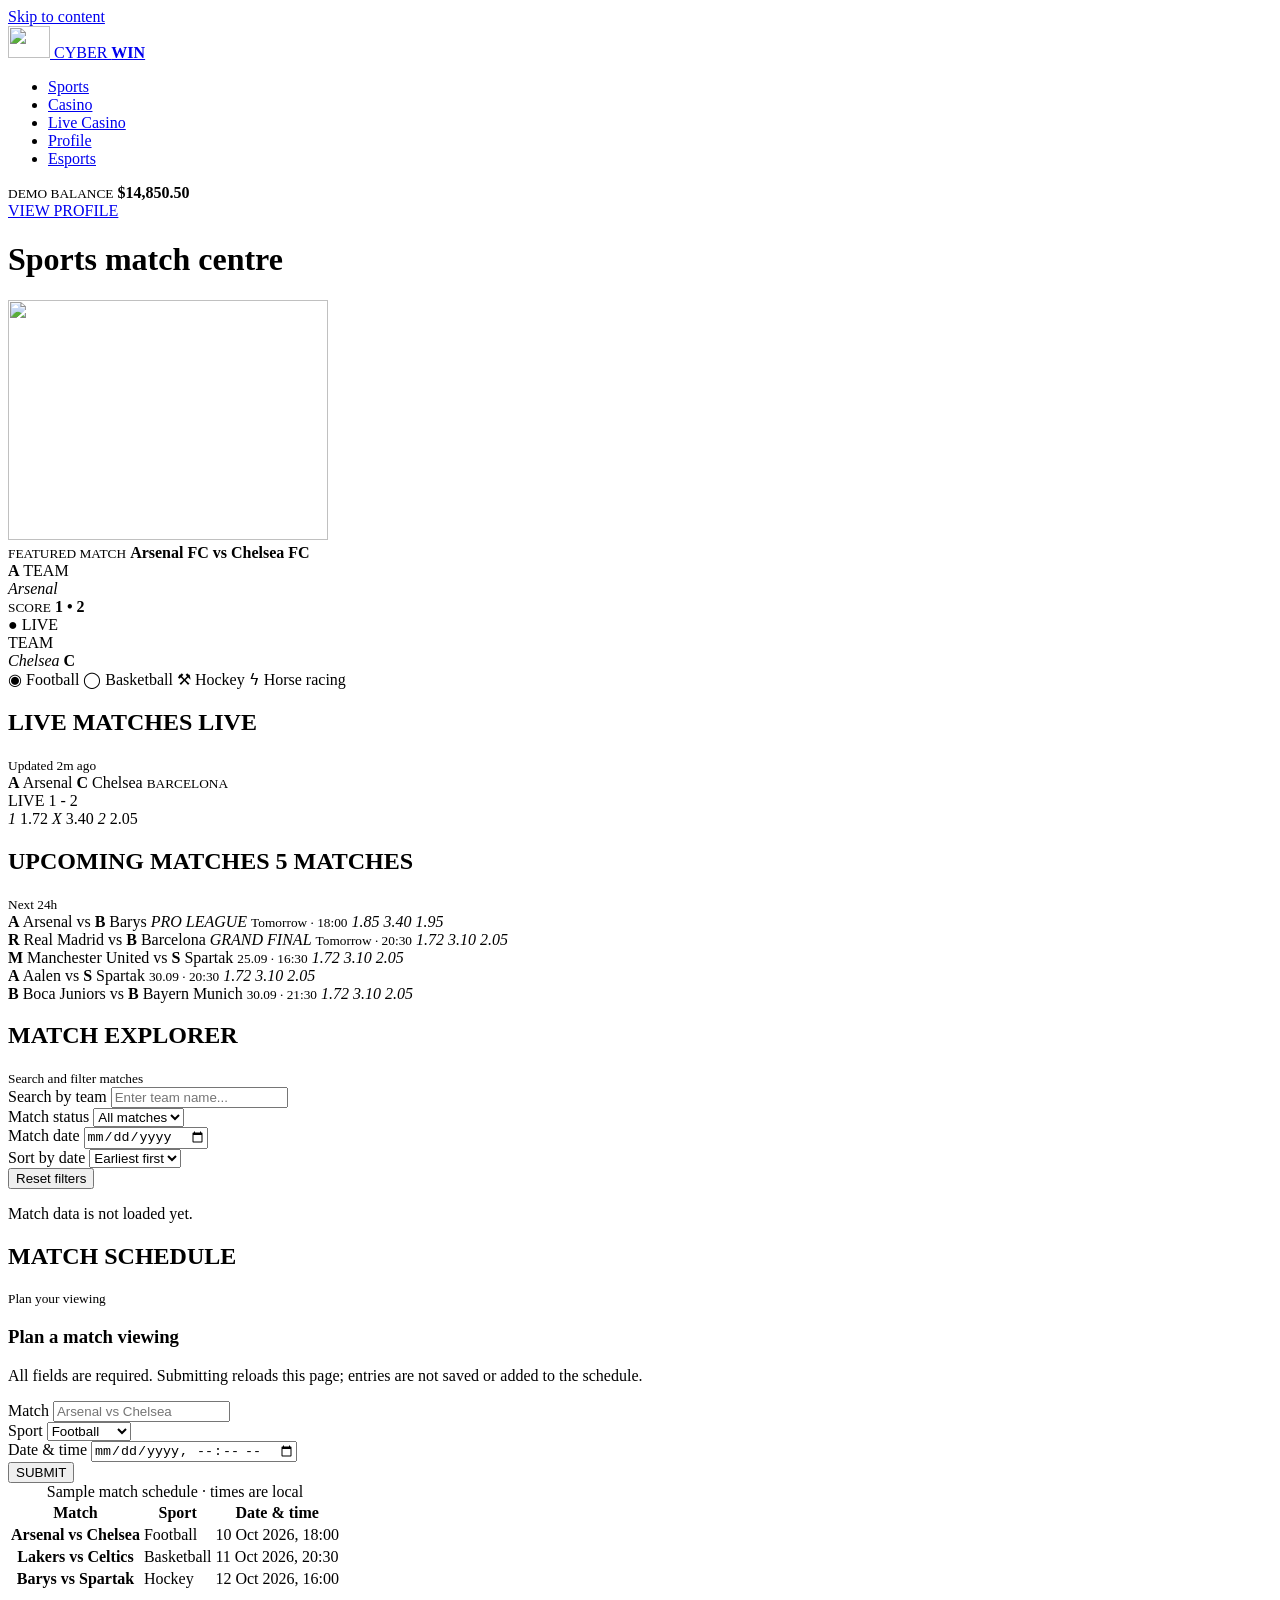
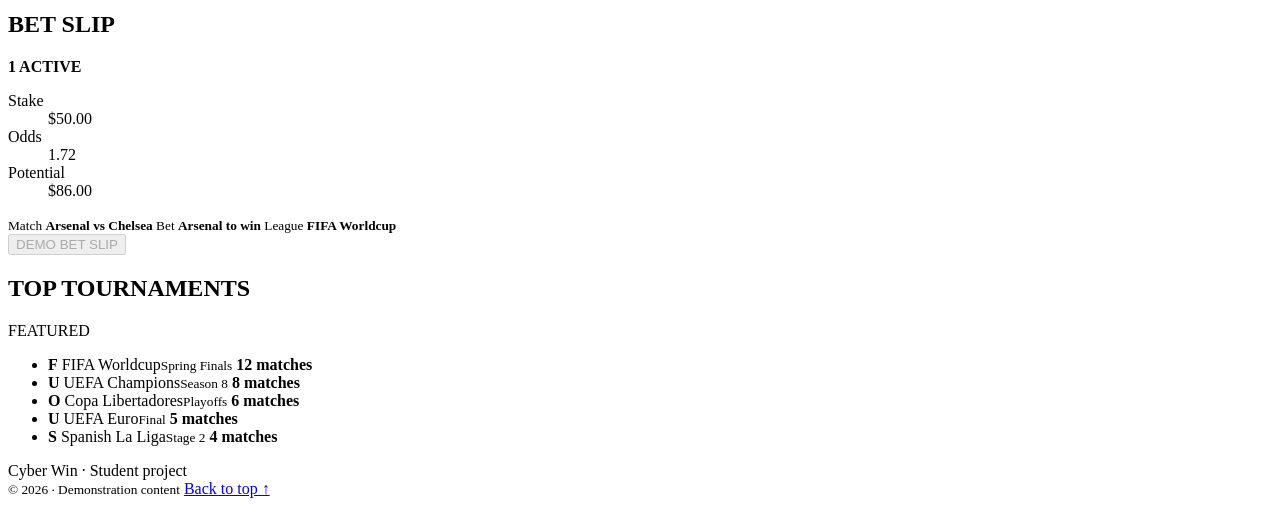
==== index.html @ 156ccb76 "add filterMatches function" ====
<!doctype html>
<html lang="en" data-bs-theme="dark">

<head>
  <meta charset="utf-8">
  <meta content="width=device-width, initial-scale=1" name="viewport">
  <title>Cyber Win | Sports</title>
  <link href="assets/bootstrap/bootstrap.min.css" rel="stylesheet">
  <link href="styles.css" rel="stylesheet">
  <link href="assets/css/sports-extra.css" rel="stylesheet">
  <link href="assets/css/shared.css" rel="stylesheet">
  <script src="assets/js/shared.js"></script>
</head>

<body>
  <a class="skip-link" href="#main-content">Skip to content</a>
  <div class="site-frame">
    <header class="site-header">
      <a class="brand d-flex align-items-center gap-2" href="index.html" aria-label="Cyber Win home">
        <img src="assets/images/brand.svg" width="42" height="32" alt="">
        <span>CYBER <b>WIN</b>
        </span>
      </a>
      <nav class="main-nav" aria-label="Main navigation">
        <ul class="list-unstyled d-flex flex-wrap gap-2 mb-0">
          <li>
            <a href="index.html" class="active" aria-current="page">Sports</a>
          </li>
          <li>
            <a href="slots.html">Casino</a>
          </li>
          <li>
            <a href="live-casino.html">Live Casino</a>
          </li>
          <li>
            <a href="profile.html">Profile</a>
          </li>
          <li>
            <a href="esports.html">Esports</a>
          </li>
        </ul>
      </nav>
      <div class="balance text-end">
        <small>DEMO BALANCE</small>
        <strong>$14,850.50</strong>
      </div>
      <a class="btn btn-success deposit" href="profile.html">VIEW PROFILE</a>
    </header>
    <main class="page-layout container py-4" id="main-content" tabindex="-1">
      <h1 class="page-title mb-3">Sports match centre</h1>
      <div class="row g-4">
        <div class="main-column col-12 col-lg-9">
          <div class="match-hero">
            <img class="hero-art" src="assets/images/football.svg" width="320" height="240" alt="" aria-hidden="true">
            <div class="hero-team home">
              <small>FEATURED MATCH</small>
              <strong>Arsenal FC vs Chelsea FC</strong>
              <div class="team-pill">
                <b>A</b>
                <span>TEAM<br>
                  <em>Arsenal</em>
                </span>
              </div>
            </div>
            <div class="hero-score">
              <small>SCORE</small>
              <strong>1 • 2</strong>
            </div>
            <div class="hero-team away">
              <span class="live-badge">● LIVE</span>
              <div class="team-pill">
                <span>TEAM<br>
                  <em>Chelsea</em>
                </span>
                <b>C</b>
              </div>
            </div>
          </div>
          <div class="sport-tabs" aria-label="Featured sports">
            <span class="selected">◉ Football</span>
            <span>◯ Basketball</span>
            <span>⚒ Hockey</span>
            <span>ϟ Horse racing</span>
          </div>
          <section class="match-section" id="live-matches">
            <div class="section-title">
              <h2>LIVE MATCHES <b>LIVE</b>
              </h2>
              <small>Updated 2m ago</small>
            </div>
            <div class="live-card">
              <div class="live-teams">
                <span>
                  <b>A</b> Arsenal</span>
                <span>
                  <b>C</b> Chelsea</span>
                <small>BARCELONA</small>
              </div>
              <span class="tiny-live">LIVE</span>
              <span class="current-score">1 - 2</span>
              <div class="odds">
                <span class="chosen">
                  <em>1</em> 1.72</span>
                <span>
                  <em>X</em> 3.40</span>
                <span>
                  <em>2</em> 2.05</span>
              </div>
            </div>
          </section>
          <section class="match-section upcoming">
            <div class="section-title">
              <h2>UPCOMING MATCHES <b>5 MATCHES</b>
              </h2>
              <small>Next 24h</small>
            </div>
            <div class="fixture-list">
              <div class="fixture">
                <span class="club">
                  <b>A</b> Arsenal</span>
                <span>vs</span>
                <span class="club">
                  <b>B</b> Barys</span>
                <em>PRO LEAGUE</em>
                <small>Tomorrow · 18:00</small>
                <span class="fixture-odds">
                  <i>1.85</i>
                  <i>3.40</i>
                  <i>1.95</i>
                </span>
              </div>
              <div class="fixture">
                <span class="club">
                  <b>R</b> Real Madrid</span>
                <span>vs</span>
                <span class="club">
                  <b>B</b> Barcelona</span>
                <em>GRAND FINAL</em>
                <small>Tomorrow · 20:30</small>
                <span class="fixture-odds">
                  <i>1.72</i>
                  <i>3.10</i>
                  <i>2.05</i>
                </span>
              </div>
              <div class="fixture">
                <span class="club">
                  <b>M</b> Manchester United</span>
                <span>vs</span>
                <span class="club">
                  <b>S</b> Spartak</span>
                <small>25.09 · 16:30</small>
                <span class="fixture-odds">
                  <i>1.72</i>
                  <i>3.10</i>
                  <i>2.05</i>
                </span>
              </div>
              <div class="fixture">
                <span class="club">
                  <b>A</b> Aalen</span>
                <span>vs</span>
                <span class="club">
                  <b>S</b> Spartak</span>
                <small>30.09 · 20:30</small>
                <span class="fixture-odds">
                  <i>1.72</i>
                  <i>3.10</i>
                  <i>2.05</i>
                </span>
              </div>
              <div class="fixture">
                <span class="club">
                  <b>B</b> Boca Juniors</span>
                <span>vs</span>
                <span class="club">
                  <b>B</b> Bayern Munich</span>
                <small>30.09 · 21:30</small>
                <span class="fixture-odds">
                  <i>1.72</i>
                  <i>3.10</i>
                  <i>2.05</i>
                </span>
              </div>
            </div>
          </section>

          <section class="match-section" id="match-explorer">
            <div class="section-title">
              <h2>MATCH EXPLORER</h2>
              <small>Search and filter matches</small>
            </div>

            <div class="card bg-dark border-secondary p-3 mb-3">
              <div class="row g-3">

                <div class="col-12 col-md-6">
                  <label for="match-search" class="form-label">
                    Search by team
                  </label>
                  <input type="search" id="match-search" class="form-control" placeholder="Enter team name...">
                </div>

                <div class="col-12 col-md-6">
                  <label for="match-status" class="form-label">
                    Match status
                  </label>
                  <select id="match-status" class="form-select">
                    <option value="all">All matches</option>
                    <option value="upcoming">Upcoming</option>
                    <option value="live">Live</option>
                    <option value="finished">Finished</option>
                  </select>
                </div>

                <div class="col-12 col-md-6">
                  <label for="match-date" class="form-label">
                    Match date
                  </label>
                  <input type="date" id="match-date" class="form-control">
                </div>

                <div class="col-12 col-md-6">
                  <label for="match-sort" class="form-label">
                    Sort by date
                  </label>
                  <select id="match-sort" class="form-select">
                    <option value="asc">Earliest first</option>
                    <option value="desc">Latest first</option>
                  </select>
                </div>

                <div class="col-12">
                  <button type="button" id="match-reset" class="btn btn-outline-success">
                    Reset filters
                  </button>
                </div>

              </div>
            </div>

            <p id="match-filter-summary" role="status" aria-live="polite">
              Match data is not loaded yet.
            </p>

            <div id="match-results" class="fixture-list">
            </div>
          </section>

          <section class="watchlist" id="watchlist" aria-labelledby="watchlist-title">
            <div class="section-title">
              <h2 id="watchlist-title">MATCH SCHEDULE</h2>
              <small>Plan your viewing</small>
            </div>
            <form action="index.html#watchlist" method="get" class="schedule-form" aria-labelledby="schedule-form-title"
              aria-describedby="schedule-note">
              <h3 id="schedule-form-title">Plan a match viewing</h3>
              <p class="schedule-note" id="schedule-note">All fields are required. Submitting reloads this page; entries
                are not saved or added to the schedule.</p>
              <div class="schedule-fields row g-3">
                <div class="col-12 col-md-6 col-xl-4">
                  <label for="match-name" class="form-label">Match</label>
                  <input id="match-name" name="match" type="text" placeholder="Arsenal vs Chelsea" maxlength="80"
                    required class="form-control">
                </div>
                <div class="col-12 col-md-6 col-xl-4">
                  <label for="match-sport" class="form-label">Sport</label>
                  <select id="match-sport" name="sport" required class="form-select">
                    <option>Football</option>
                    <option>Basketball</option>
                    <option>Hockey</option>
                    <option>Esports</option>
                  </select>
                </div>
                <div class="col-12 col-md-6 col-xl-4">
                  <label for="match-time" class="form-label">Date &amp; time</label>
                  <input id="match-time" name="time" type="datetime-local" required class="form-control">
                </div>
              </div>
              <div class="schedule-actions">
                <button class="wide-green btn btn-success" type="submit">SUBMIT</button>
              </div>
            </form>
            <div class="schedule-table-wrap table-responsive" role="region" aria-label="Match schedule table"
              tabindex="0">
              <table class="schedule-table table table-dark table-striped align-middle mb-0">
                <caption>Sample match schedule · times are local</caption>
                <thead>
                  <tr>
                    <th scope="col">Match</th>
                    <th scope="col">Sport</th>
                    <th scope="col">Date &amp; time</th>
                  </tr>
                </thead>
                <tbody>
                  <tr>
                    <th scope="row">Arsenal vs Chelsea</th>
                    <td>Football</td>
                    <td>
                      <time datetime="2026-10-10T18:00">10 Oct 2026, 18:00</time>
                    </td>
                  </tr>
                  <tr>
                    <th scope="row">Lakers vs Celtics</th>
                    <td>Basketball</td>
                    <td>
                      <time datetime="2026-10-11T20:30">11 Oct 2026, 20:30</time>
                    </td>
                  </tr>
                  <tr>
                    <th scope="row">Barys vs Spartak</th>
                    <td>Hockey</td>
                    <td>
                      <time datetime="2026-10-12T16:00">12 Oct 2026, 16:00</time>
                    </td>
                  </tr>
                </tbody>
              </table>
            </div>
          </section>
        </div>
        <aside class="side-column col-12 col-lg-3">
          <div class="bet-slip">
            <div class="side-title">
              <h2>BET SLIP</h2>
              <b>1 ACTIVE</b>
            </div>
            <dl>
              <dt>Stake</dt>
              <dd>$50.00</dd>
              <dt>Odds</dt>
              <dd>1.72</dd>
              <dt>Potential</dt>
              <dd class="green">$86.00</dd>
            </dl>
            <div class="bet-choice">
              <small>Match <strong>Arsenal vs Chelsea</strong>
              </small>
              <small>Bet <strong>Arsenal to win</strong>
              </small>
              <small>League <strong>FIFA Worldcup</strong>
              </small>
            </div>
            <button class="wide-green btn btn-success" disabled type="button">DEMO BET SLIP</button>
          </div>
          <div class="tournaments" id="tournaments">
            <div class="side-title">
              <h2>TOP TOURNAMENTS</h2>
              <span>FEATURED</span>
            </div>
            <ul class="list-unstyled mb-0">
              <li class="tournament">
                <b>F</b>
                <span>FIFA Worldcup<small>Spring Finals</small>
                </span>
                <strong>12 matches</strong>
              </li>
              <li class="tournament">
                <b>U</b>
                <span>UEFA Champions<small>Season 8</small>
                </span>
                <strong>8 matches</strong>
              </li>
              <li class="tournament">
                <b>O</b>
                <span>Copa Libertadores<small>Playoffs</small>
                </span>
                <strong>6 matches</strong>
              </li>
              <li class="tournament">
                <b>U</b>
                <span>UEFA Euro<small>Final</small>
                </span>
                <strong>5 matches</strong>
              </li>
              <li class="tournament">
                <b>S</b>
                <span>Spanish La Liga<small>Stage 2</small>
                </span>
                <strong>4 matches</strong>
              </li>
            </ul>
          </div>
        </aside>
      </div>
    </main>
    <footer class="site-footer">
      <div class="container d-flex flex-wrap justify-content-between gap-3">
        <span>Cyber Win · Student project<br>
          <small>© 2026 · Demonstration content</small>
        </span>
        <a href="#main-content">Back to top ↑</a>
      </div>
    </footer>
  </div>
  <script src="https://code.jquery.com/jquery-3.7.1.min.js"></script>
  <script src="assets/js/sports-data.js"></script>
  <script src="assets/js/sports.js"></script>
  <script src="assets/js/match-filter.js"></script>
</body>

</html>
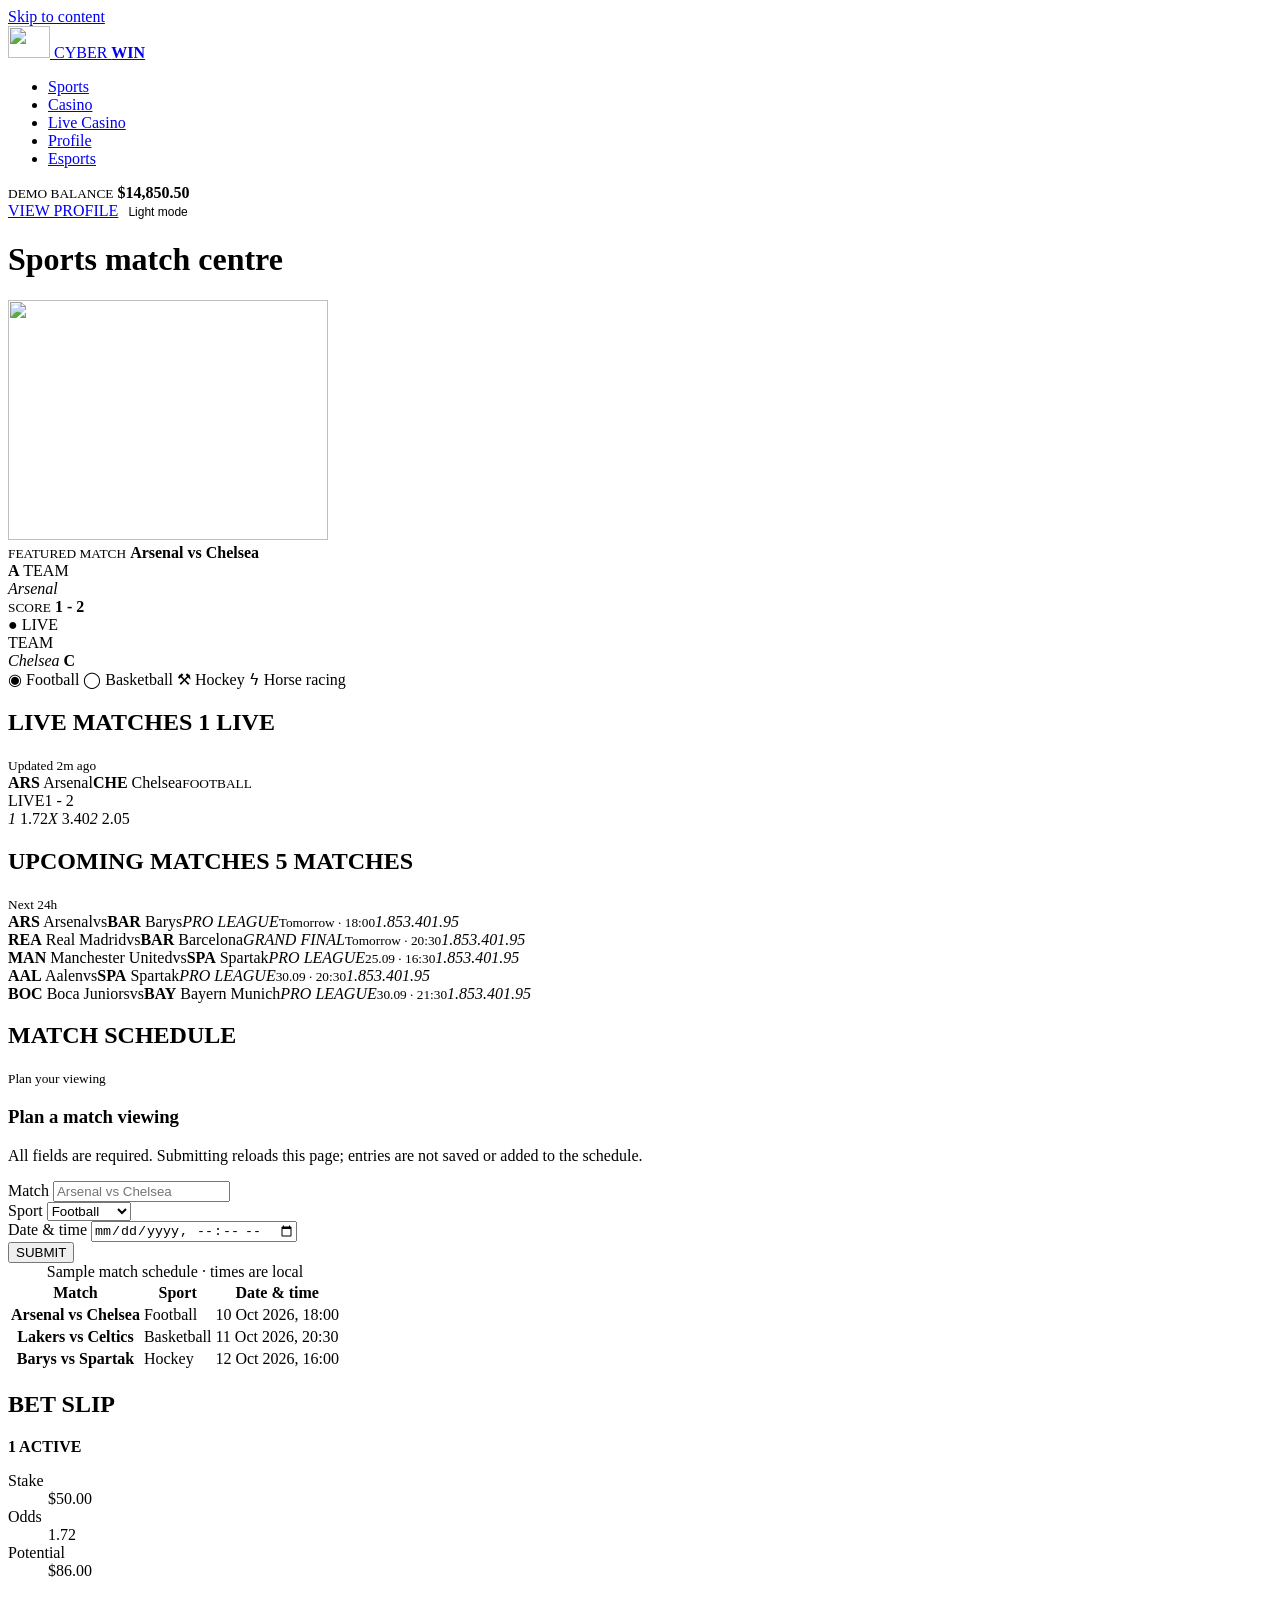
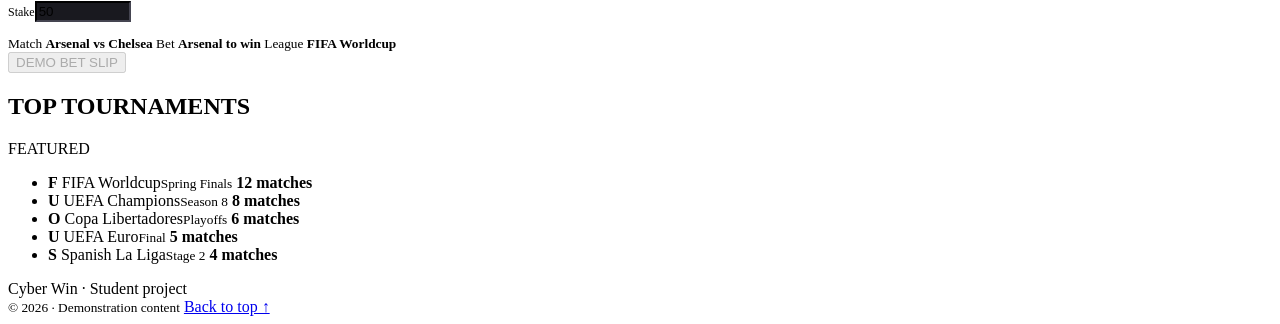
==== commit 64b1ce5e: "Merge branch 'main' of https://github.com/twinterrorss/web-endterm" ====
--- a/index.html
+++ b/index.html
@@ -184,69 +184,6 @@
               </div>
             </div>
           </section>
-
-          <section class="match-section" id="match-explorer">
-            <div class="section-title">
-              <h2>MATCH EXPLORER</h2>
-              <small>Search and filter matches</small>
-            </div>
-
-            <div class="card bg-dark border-secondary p-3 mb-3">
-              <div class="row g-3">
-
-                <div class="col-12 col-md-6">
-                  <label for="match-search" class="form-label">
-                    Search by team
-                  </label>
-                  <input type="search" id="match-search" class="form-control" placeholder="Enter team name...">
-                </div>
-
-                <div class="col-12 col-md-6">
-                  <label for="match-status" class="form-label">
-                    Match status
-                  </label>
-                  <select id="match-status" class="form-select">
-                    <option value="all">All matches</option>
-                    <option value="upcoming">Upcoming</option>
-                    <option value="live">Live</option>
-                    <option value="finished">Finished</option>
-                  </select>
-                </div>
-
-                <div class="col-12 col-md-6">
-                  <label for="match-date" class="form-label">
-                    Match date
-                  </label>
-                  <input type="date" id="match-date" class="form-control">
-                </div>
-
-                <div class="col-12 col-md-6">
-                  <label for="match-sort" class="form-label">
-                    Sort by date
-                  </label>
-                  <select id="match-sort" class="form-select">
-                    <option value="asc">Earliest first</option>
-                    <option value="desc">Latest first</option>
-                  </select>
-                </div>
-
-                <div class="col-12">
-                  <button type="button" id="match-reset" class="btn btn-outline-success">
-                    Reset filters
-                  </button>
-                </div>
-
-              </div>
-            </div>
-
-            <p id="match-filter-summary" role="status" aria-live="polite">
-              Match data is not loaded yet.
-            </p>
-
-            <div id="match-results" class="fixture-list">
-            </div>
-          </section>
-
           <section class="watchlist" id="watchlist" aria-labelledby="watchlist-title">
             <div class="section-title">
               <h2 id="watchlist-title">MATCH SCHEDULE</h2>
@@ -396,7 +333,6 @@
   <script src="https://code.jquery.com/jquery-3.7.1.min.js"></script>
   <script src="assets/js/sports-data.js"></script>
   <script src="assets/js/sports.js"></script>
-  <script src="assets/js/match-filter.js"></script>
 </body>
 
 </html>
--- a/assets/css/sports-extra.css
+++ b/assets/css/sports-extra.css
@@ -0,0 +1,37 @@
+.sport-tabs > span,
+.fixture-odds > i,
+.odds > span,
+.tournament {
+  cursor: pointer;
+}
+
+.sport-tabs > span:focus-visible,
+.fixture-odds > i:focus-visible,
+.odds > span:focus-visible,
+.tournament:focus-visible {
+  outline: 2px solid var(--green);
+  outline-offset: 2px;
+}
+
+.sports-feedback {
+  position: fixed;
+  right: 20px;
+  bottom: 20px;
+  z-index: 1080;
+  min-width: 240px;
+  margin: 0;
+}
+
+.bet-stake-label {
+  display: block;
+  margin-bottom: 12px;
+  color: var(--muted);
+  font-size: 12px;
+}
+
+.bet-stake-label input {
+  margin-top: 5px;
+  background: #19191f;
+  border-color: #454551;
+  color: var(--white);
+}
--- a/assets/css/shared.css
+++ b/assets/css/shared.css
@@ -0,0 +1,116 @@
+.site-header {
+  flex-wrap: wrap;
+}
+
+.theme-toggle {
+  border: 1px solid var(--border);
+  color: var(--white);
+  background: var(--panel);
+  white-space: nowrap;
+  font-size: 12px;
+}
+
+.theme-toggle:hover {
+  color: var(--green);
+  border-color: var(--green);
+}
+
+.theme-message {
+  flex-basis: 100%;
+  margin: 0;
+}
+
+.theme-message:empty {
+  display: none;
+}
+
+/* Existing pages use these variables; fixed dark surfaces need overrides below. */
+html[data-bs-theme="light"] {
+  color-scheme: light;
+  --bg: #f2f5f4;
+  --panel: #ffffff;
+  --white: #182820;
+  --green: #087443;
+  --gold: #806000;
+  --muted: #58645e;
+  --border: #cbd5cf;
+}
+
+[data-bs-theme="light"] .main-nav a.active,
+[data-bs-theme="light"] .main-nav a:hover,
+[data-bs-theme="light"] .secure,
+[data-bs-theme="light"] .stream-card .preview-toggle {
+  background: #dcf4e7;
+  color: var(--green);
+}
+
+[data-bs-theme="light"] .match-hero,
+[data-bs-theme="light"] .promo,
+[data-bs-theme="light"] .stream-promo {
+  background: linear-gradient(120deg, #d9f1e4, #e8eaf6);
+  border-color: var(--border);
+}
+
+[data-bs-theme="light"] .team-pill b,
+[data-bs-theme="light"] .live-teams b,
+[data-bs-theme="light"] .club b,
+[data-bs-theme="light"] .tournament > b,
+[data-bs-theme="light"] .odds > span,
+[data-bs-theme="light"] .fixture-odds i,
+[data-bs-theme="light"] .bet-choice,
+[data-bs-theme="light"] .money-row span,
+[data-bs-theme="light"] .slot-art,
+[data-bs-theme="light"] .stream-art,
+[data-bs-theme="light"] .stream-card .preview-details {
+  background: #e9efeb;
+  border-color: var(--border);
+}
+
+[data-bs-theme="light"] .info-panel,
+[data-bs-theme="light"] .promo p,
+[data-bs-theme="light"] .stream-promo-copy p,
+[data-bs-theme="light"] .stream-card .preview-details {
+  color: var(--muted);
+}
+
+[data-bs-theme="light"] .schedule-fields .form-control,
+[data-bs-theme="light"] .schedule-fields .form-select,
+[data-bs-theme="light"] .bet-stake-label input {
+  background-color: var(--panel);
+  color: var(--white);
+  border-color: var(--border);
+}
+
+[data-bs-theme="light"] .schedule-fields .form-control::placeholder {
+  color: var(--muted);
+}
+
+[data-bs-theme="light"] .schedule-table {
+  --bs-table-color: var(--white);
+  --bs-table-striped-color: var(--white);
+  --bs-table-striped-bg: #e9efeb;
+}
+
+[data-bs-theme="light"] .btn-success {
+  --bs-btn-color: #ffffff;
+  --bs-btn-hover-color: #ffffff;
+  --bs-btn-hover-bg: #065c35;
+  --bs-btn-hover-border-color: #065c35;
+}
+
+[data-bs-theme="light"] .btn-outline-light {
+  --bs-btn-color: var(--white);
+  --bs-btn-border-color: var(--border);
+  --bs-btn-hover-color: #ffffff;
+  --bs-btn-hover-bg: var(--green);
+  --bs-btn-hover-border-color: var(--green);
+  --bs-btn-active-color: #ffffff;
+  --bs-btn-active-bg: var(--green);
+  --bs-btn-active-border-color: var(--green);
+}
+
+[data-bs-theme="light"] .deposit,
+[data-bs-theme="light"] .sport-tabs .selected,
+[data-bs-theme="light"] .skip-link {
+  color: #ffffff;
+}
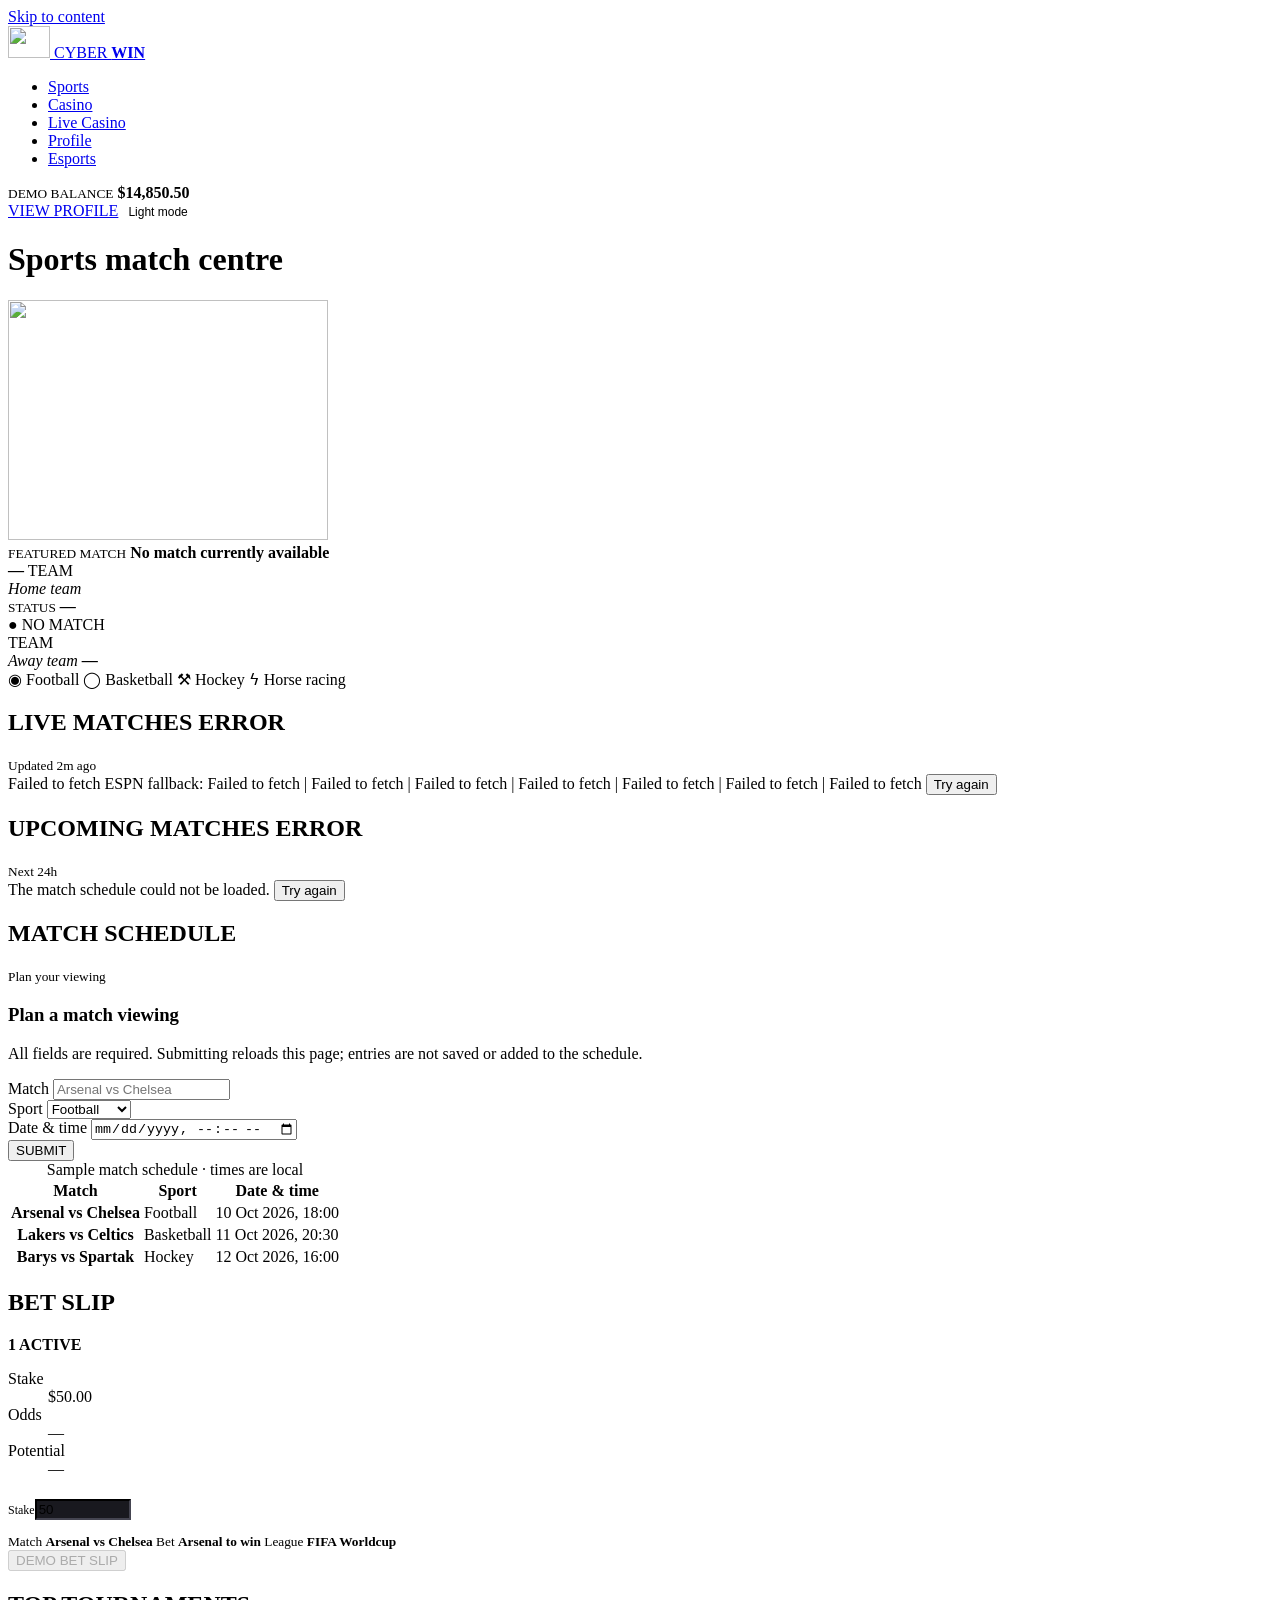
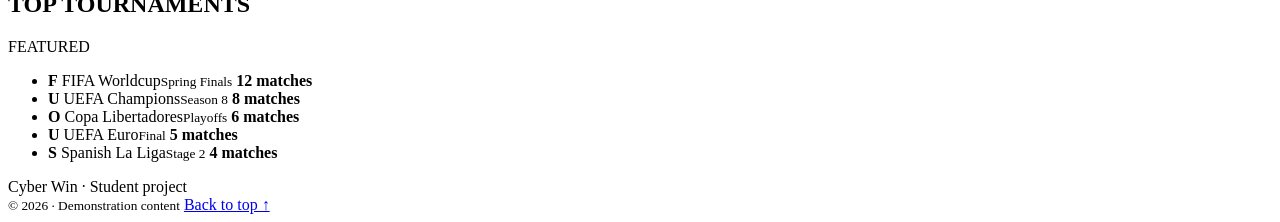
==== commit d66a5cb2: "Added dynamic matches" ====
--- a/index.html
+++ b/index.html
@@ -10,6 +10,7 @@
   <link href="assets/css/sports-extra.css" rel="stylesheet">
   <link href="assets/css/shared.css" rel="stylesheet">
   <script src="assets/js/shared.js"></script>
+  <script src="assets/js/sports-data.js"></script>
 </head>
 
 <body>
@@ -331,6 +332,7 @@
     </footer>
   </div>
   <script src="https://code.jquery.com/jquery-3.7.1.min.js"></script>
+  <script src="assets/js/match-api.js"></script>
   <script src="assets/js/sports-data.js"></script>
   <script src="assets/js/sports.js"></script>
 </body>
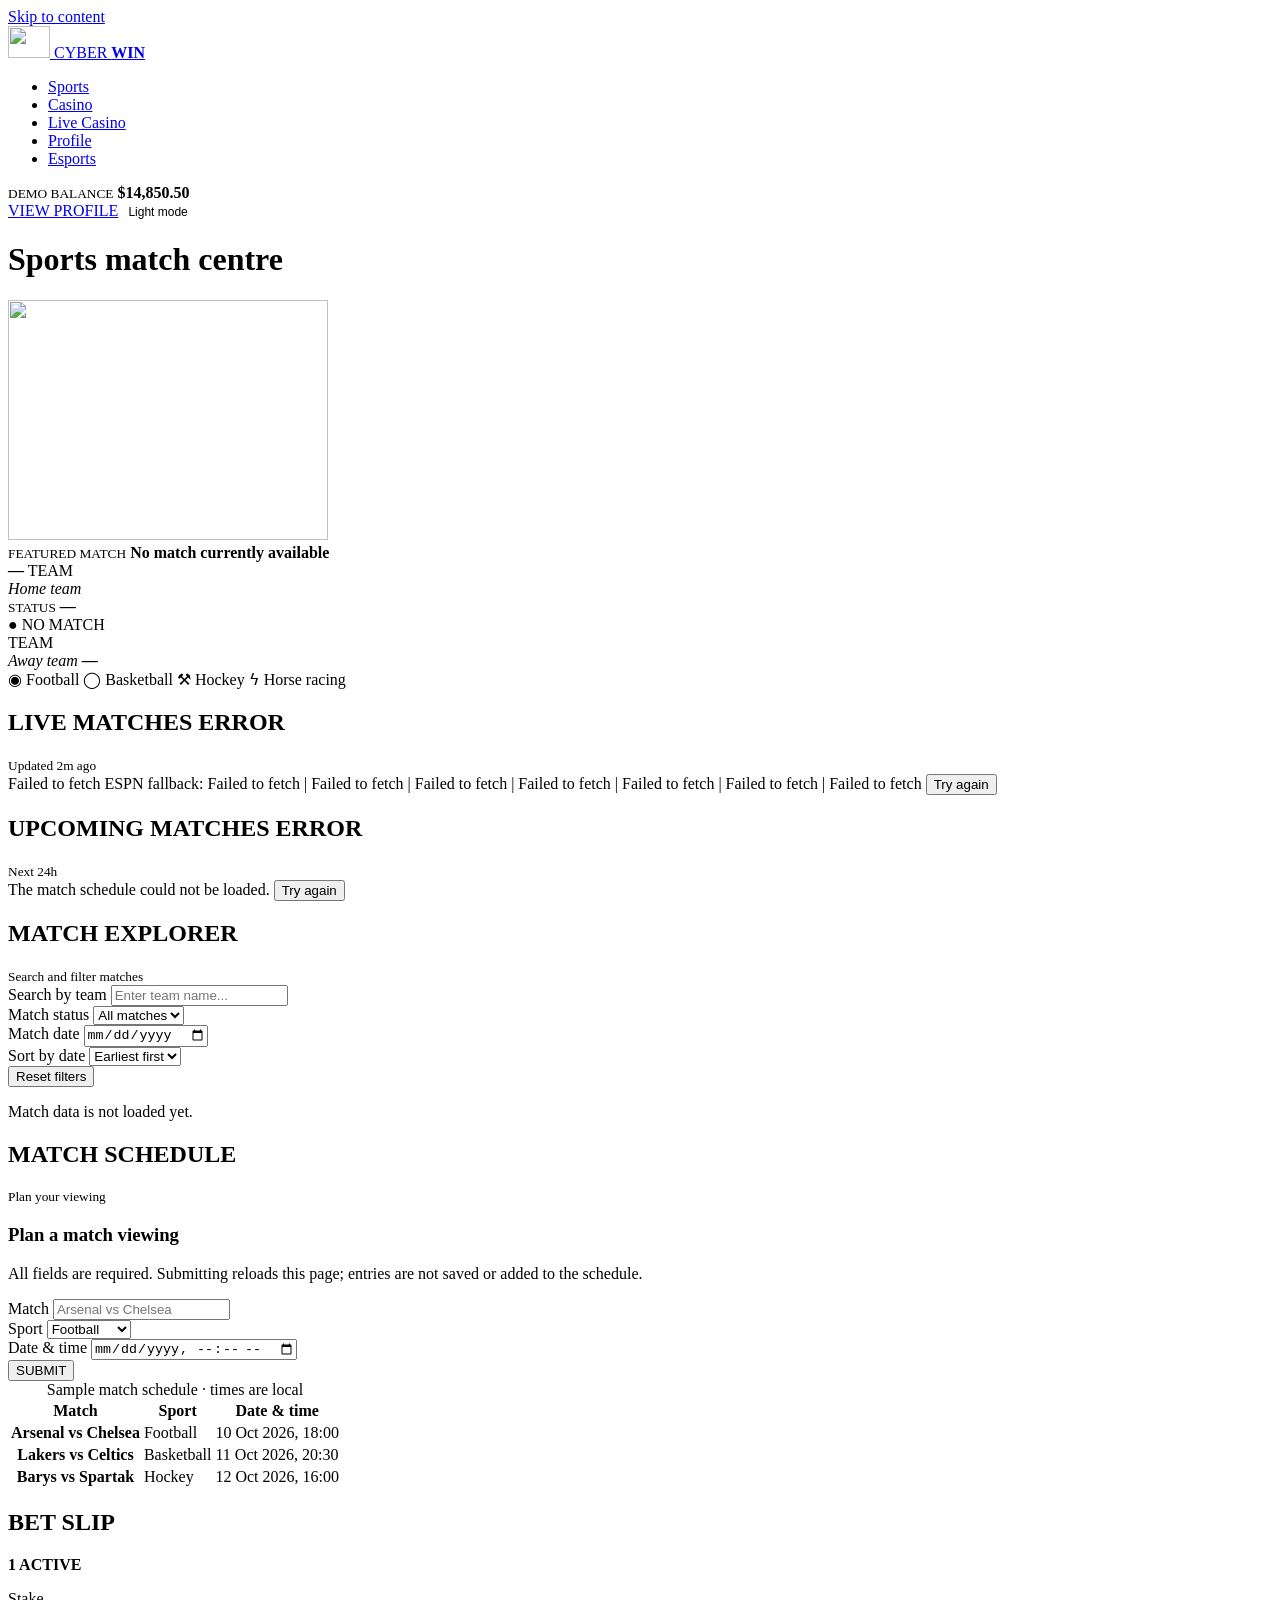
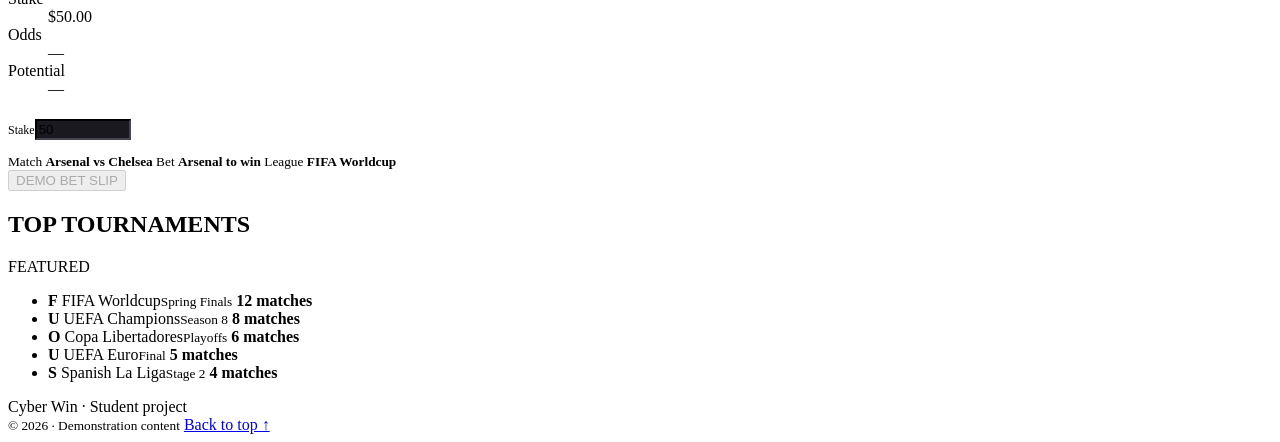
==== commit 102772cc: "Merge pull request #2 from twinterrorss/alikh-final Alikh final" ====
--- a/index.html
+++ b/index.html
@@ -185,6 +185,69 @@
               </div>
             </div>
           </section>
+
+          <section class="match-section" id="match-explorer">
+            <div class="section-title">
+              <h2>MATCH EXPLORER</h2>
+              <small>Search and filter matches</small>
+            </div>
+
+            <div class="card bg-dark border-secondary p-3 mb-3">
+              <div class="row g-3">
+
+                <div class="col-12 col-md-6">
+                  <label for="match-search" class="form-label">
+                    Search by team
+                  </label>
+                  <input type="search" id="match-search" class="form-control" placeholder="Enter team name...">
+                </div>
+
+                <div class="col-12 col-md-6">
+                  <label for="match-status" class="form-label">
+                    Match status
+                  </label>
+                  <select id="match-status" class="form-select">
+                    <option value="all">All matches</option>
+                    <option value="upcoming">Upcoming</option>
+                    <option value="live">Live</option>
+                    <option value="finished">Finished</option>
+                  </select>
+                </div>
+
+                <div class="col-12 col-md-6">
+                  <label for="match-date" class="form-label">
+                    Match date
+                  </label>
+                  <input type="date" id="match-date" class="form-control">
+                </div>
+
+                <div class="col-12 col-md-6">
+                  <label for="match-sort" class="form-label">
+                    Sort by date
+                  </label>
+                  <select id="match-sort" class="form-select">
+                    <option value="asc">Earliest first</option>
+                    <option value="desc">Latest first</option>
+                  </select>
+                </div>
+
+                <div class="col-12">
+                  <button type="button" id="match-reset" class="btn btn-outline-success">
+                    Reset filters
+                  </button>
+                </div>
+
+              </div>
+            </div>
+
+            <p id="match-filter-summary" role="status" aria-live="polite">
+              Match data is not loaded yet.
+            </p>
+
+            <div id="match-results" class="fixture-list">
+            </div>
+          </section>
+
           <section class="watchlist" id="watchlist" aria-labelledby="watchlist-title">
             <div class="section-title">
               <h2 id="watchlist-title">MATCH SCHEDULE</h2>
@@ -335,6 +398,7 @@
   <script src="assets/js/match-api.js"></script>
   <script src="assets/js/sports-data.js"></script>
   <script src="assets/js/sports.js"></script>
+  <script src="assets/js/match-filter.js"></script>
 </body>
 
 </html>
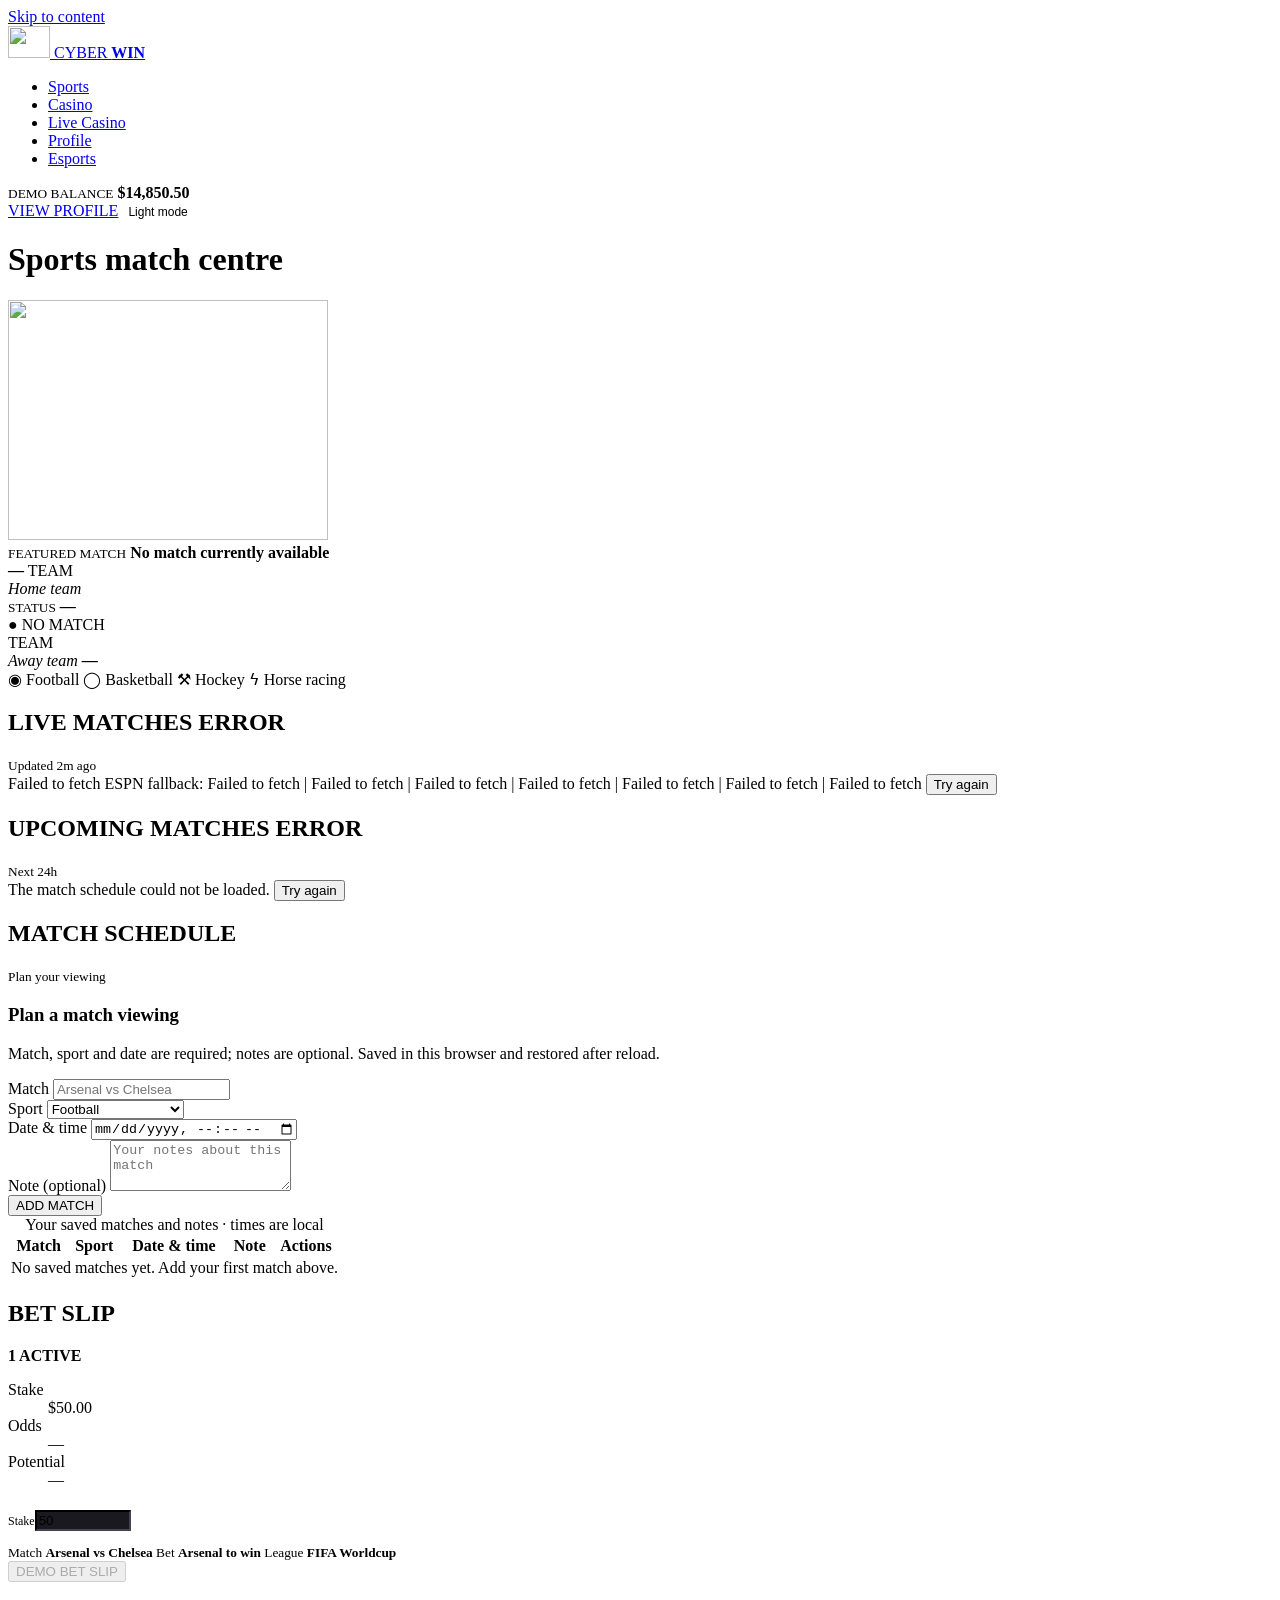
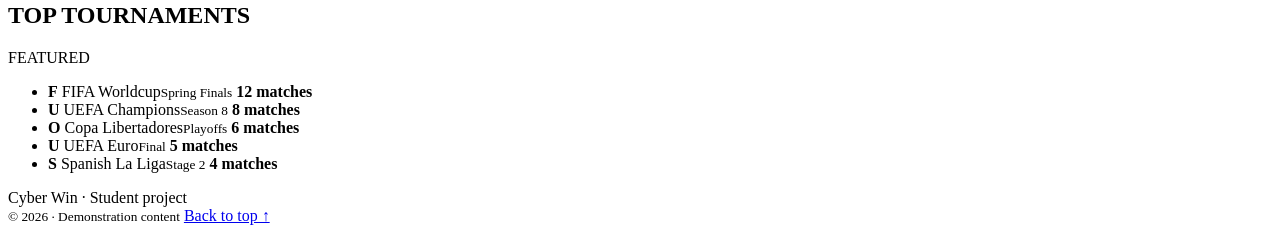
==== commit 6760199e: "done" ====
--- a/index.html
+++ b/index.html
@@ -10,6 +10,8 @@
   <link href="assets/css/sports-extra.css" rel="stylesheet">
   <link href="assets/css/shared.css" rel="stylesheet">
   <script src="assets/js/shared.js"></script>
+  <script src="assets/js/match-storage.js"></script>
+  <script src="assets/js/schedule.js"></script>
   <script src="assets/js/sports-data.js"></script>
 </head>
 
@@ -185,69 +187,6 @@
               </div>
             </div>
           </section>
-
-          <section class="match-section" id="match-explorer">
-            <div class="section-title">
-              <h2>MATCH EXPLORER</h2>
-              <small>Search and filter matches</small>
-            </div>
-
-            <div class="card bg-dark border-secondary p-3 mb-3">
-              <div class="row g-3">
-
-                <div class="col-12 col-md-6">
-                  <label for="match-search" class="form-label">
-                    Search by team
-                  </label>
-                  <input type="search" id="match-search" class="form-control" placeholder="Enter team name...">
-                </div>
-
-                <div class="col-12 col-md-6">
-                  <label for="match-status" class="form-label">
-                    Match status
-                  </label>
-                  <select id="match-status" class="form-select">
-                    <option value="all">All matches</option>
-                    <option value="upcoming">Upcoming</option>
-                    <option value="live">Live</option>
-                    <option value="finished">Finished</option>
-                  </select>
-                </div>
-
-                <div class="col-12 col-md-6">
-                  <label for="match-date" class="form-label">
-                    Match date
-                  </label>
-                  <input type="date" id="match-date" class="form-control">
-                </div>
-
-                <div class="col-12 col-md-6">
-                  <label for="match-sort" class="form-label">
-                    Sort by date
-                  </label>
-                  <select id="match-sort" class="form-select">
-                    <option value="asc">Earliest first</option>
-                    <option value="desc">Latest first</option>
-                  </select>
-                </div>
-
-                <div class="col-12">
-                  <button type="button" id="match-reset" class="btn btn-outline-success">
-                    Reset filters
-                  </button>
-                </div>
-
-              </div>
-            </div>
-
-            <p id="match-filter-summary" role="status" aria-live="polite">
-              Match data is not loaded yet.
-            </p>
-
-            <div id="match-results" class="fixture-list">
-            </div>
-          </section>
-
           <section class="watchlist" id="watchlist" aria-labelledby="watchlist-title">
             <div class="section-title">
               <h2 id="watchlist-title">MATCH SCHEDULE</h2>
@@ -256,8 +195,7 @@
             <form action="index.html#watchlist" method="get" class="schedule-form" aria-labelledby="schedule-form-title"
               aria-describedby="schedule-note">
               <h3 id="schedule-form-title">Plan a match viewing</h3>
-              <p class="schedule-note" id="schedule-note">All fields are required. Submitting reloads this page; entries
-                are not saved or added to the schedule.</p>
+              <p class="schedule-note" id="schedule-note">Match, sport and date are required; notes are optional. Saved in this browser and restored after reload.</p>
               <div class="schedule-fields row g-3">
                 <div class="col-12 col-md-6 col-xl-4">
                   <label for="match-name" class="form-label">Match</label>
@@ -271,6 +209,13 @@
                     <option>Basketball</option>
                     <option>Hockey</option>
                     <option>Esports</option>
+                    <option>Horse racing</option>
+                    <option>CS2</option>
+                    <option>Dota 2</option>
+                    <option>League of Legends</option>
+                    <option>Valorant</option>
+                    <option>Apex Legends</option>
+                    <option>Overwatch 2</option>
                   </select>
                 </div>
                 <div class="col-12 col-md-6 col-xl-4">
@@ -278,44 +223,31 @@
                   <input id="match-time" name="time" type="datetime-local" required class="form-control">
                 </div>
               </div>
-              <div class="schedule-actions">
-                <button class="wide-green btn btn-success" type="submit">SUBMIT</button>
+              <div class="schedule-fields mt-3">
+                <label for="match-note" class="form-label">Note (optional)</label>
+                <textarea id="match-note" name="note" class="form-control" rows="3" maxlength="1000"
+                  placeholder="Your notes about this match"></textarea>
+              </div>
+              <div class="schedule-actions gap-2">
+                <button id="cancel-schedule" class="btn btn-outline-secondary" type="button" hidden>Cancel</button>
+                <button class="wide-green btn btn-success" type="submit">ADD MATCH</button>
               </div>
             </form>
+            <p id="schedule-message" class="schedule-message" role="status" aria-live="polite"></p>
             <div class="schedule-table-wrap table-responsive" role="region" aria-label="Match schedule table"
               tabindex="0">
               <table class="schedule-table table table-dark table-striped align-middle mb-0">
-                <caption>Sample match schedule · times are local</caption>
+                <caption>Your saved matches and notes · times are local</caption>
                 <thead>
                   <tr>
                     <th scope="col">Match</th>
                     <th scope="col">Sport</th>
                     <th scope="col">Date &amp; time</th>
+                    <th scope="col">Note</th>
+                    <th scope="col">Actions</th>
                   </tr>
                 </thead>
-                <tbody>
-                  <tr>
-                    <th scope="row">Arsenal vs Chelsea</th>
-                    <td>Football</td>
-                    <td>
-                      <time datetime="2026-10-10T18:00">10 Oct 2026, 18:00</time>
-                    </td>
-                  </tr>
-                  <tr>
-                    <th scope="row">Lakers vs Celtics</th>
-                    <td>Basketball</td>
-                    <td>
-                      <time datetime="2026-10-11T20:30">11 Oct 2026, 20:30</time>
-                    </td>
-                  </tr>
-                  <tr>
-                    <th scope="row">Barys vs Spartak</th>
-                    <td>Hockey</td>
-                    <td>
-                      <time datetime="2026-10-12T16:00">12 Oct 2026, 16:00</time>
-                    </td>
-                  </tr>
-                </tbody>
+                <tbody></tbody>
               </table>
             </div>
           </section>
@@ -398,7 +330,6 @@
   <script src="assets/js/match-api.js"></script>
   <script src="assets/js/sports-data.js"></script>
   <script src="assets/js/sports.js"></script>
-  <script src="assets/js/match-filter.js"></script>
 </body>
 
 </html>
--- a/assets/css/sports-extra.css
+++ b/assets/css/sports-extra.css
@@ -35,3 +35,19 @@
   border-color: #454551;
   color: var(--white);
 }
+
+.schedule-table .match-note {
+  min-width: 180px;
+  max-width: 300px;
+  white-space: pre-wrap;
+  overflow-wrap: anywhere;
+}
+
+.schedule-message:empty {
+  display: none;
+}
+
+.save-match {
+  grid-column: 1 / -1;
+  justify-self: end;
+}
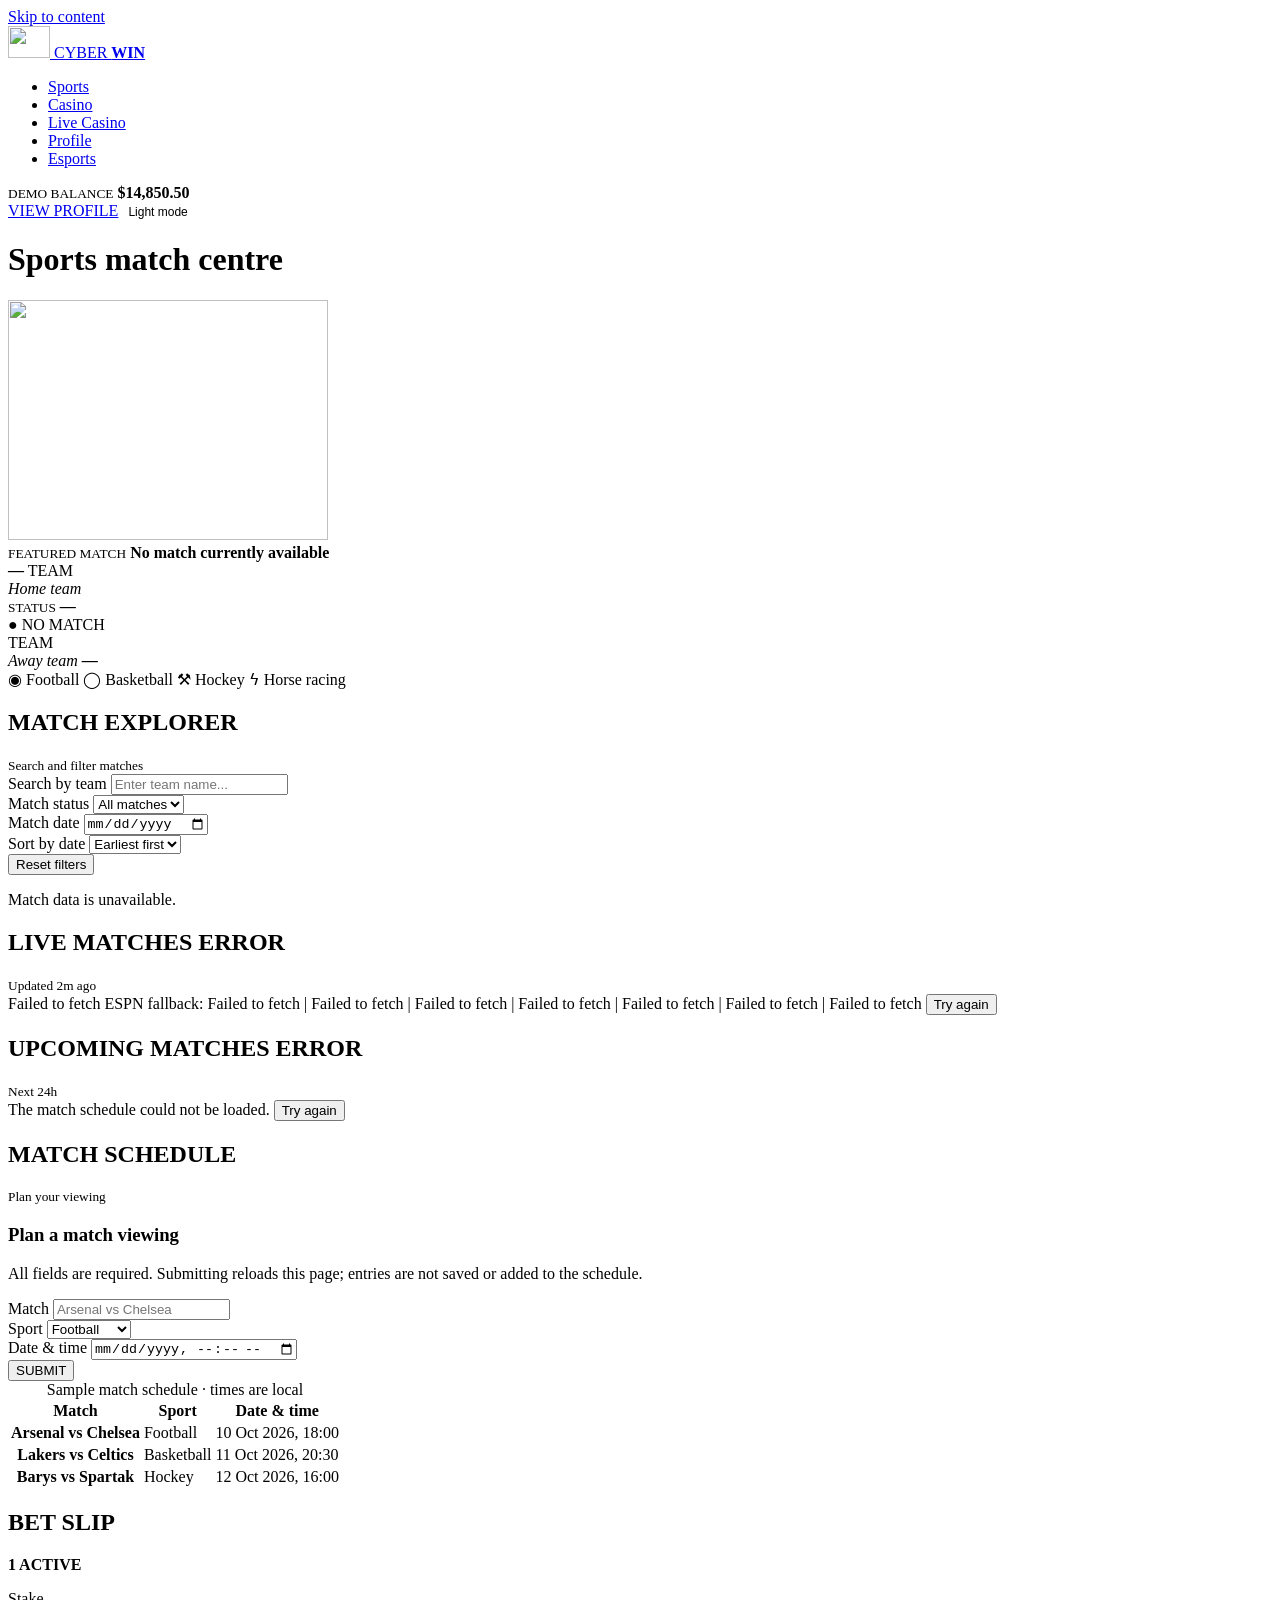
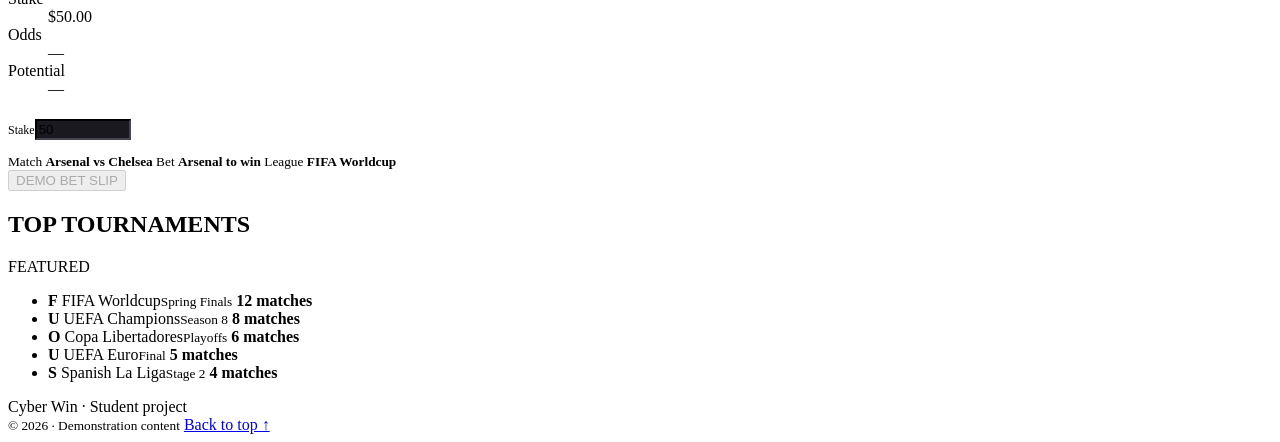
==== commit 068d35c0: "add match filtering for existing cards" ====
--- a/index.html
+++ b/index.html
@@ -10,8 +10,6 @@
   <link href="assets/css/sports-extra.css" rel="stylesheet">
   <link href="assets/css/shared.css" rel="stylesheet">
   <script src="assets/js/shared.js"></script>
-  <script src="assets/js/match-storage.js"></script>
-  <script src="assets/js/schedule.js"></script>
   <script src="assets/js/sports-data.js"></script>
 </head>
 
@@ -85,6 +83,72 @@
             <span>⚒ Hockey</span>
             <span>ϟ Horse racing</span>
           </div>
+
+
+
+
+          <section class="match-section" id="match-explorer">
+            <div class="section-title">
+              <h2>MATCH EXPLORER</h2>
+              <small>Search and filter matches</small>
+            </div>
+
+            <div class="card bg-dark border-secondary p-3 mb-3">
+              <div class="row g-3">
+
+                <div class="col-12 col-md-6">
+                  <label for="match-search" class="form-label">
+                    Search by team
+                  </label>
+                  <input type="search" id="match-search" class="form-control" placeholder="Enter team name...">
+                </div>
+
+                <div class="col-12 col-md-6">
+                  <label for="match-status" class="form-label">
+                    Match status
+                  </label>
+                  <select id="match-status" class="form-select">
+                    <option value="all">All matches</option>
+                    <option value="upcoming">Upcoming</option>
+                    <option value="live">Live</option>
+                    <option value="finished">Finished</option>
+                  </select>
+                </div>
+
+                <div class="col-12 col-md-6">
+                  <label for="match-date" class="form-label">
+                    Match date
+                  </label>
+                  <input type="date" id="match-date" class="form-control">
+                </div>
+
+                <div class="col-12 col-md-6">
+                  <label for="match-sort" class="form-label">
+                    Sort by date
+                  </label>
+                  <select id="match-sort" class="form-select">
+                    <option value="asc">Earliest first</option>
+                    <option value="desc">Latest first</option>
+                  </select>
+                </div>
+
+                <div class="col-12">
+                  <button type="button" id="match-reset" class="btn btn-outline-success">
+                    Reset filters
+                  </button>
+                </div>
+
+              </div>
+            </div>
+
+            <p id="match-filter-summary" role="status" aria-live="polite">
+              Match data is not loaded yet.
+            </p>
+          </section>
+
+
+
+
           <section class="match-section" id="live-matches">
             <div class="section-title">
               <h2>LIVE MATCHES <b>LIVE</b>
@@ -187,6 +251,9 @@
               </div>
             </div>
           </section>
+
+
+
           <section class="watchlist" id="watchlist" aria-labelledby="watchlist-title">
             <div class="section-title">
               <h2 id="watchlist-title">MATCH SCHEDULE</h2>
@@ -195,7 +262,8 @@
             <form action="index.html#watchlist" method="get" class="schedule-form" aria-labelledby="schedule-form-title"
               aria-describedby="schedule-note">
               <h3 id="schedule-form-title">Plan a match viewing</h3>
-              <p class="schedule-note" id="schedule-note">Match, sport and date are required; notes are optional. Saved in this browser and restored after reload.</p>
+              <p class="schedule-note" id="schedule-note">All fields are required. Submitting reloads this page; entries
+                are not saved or added to the schedule.</p>
               <div class="schedule-fields row g-3">
                 <div class="col-12 col-md-6 col-xl-4">
                   <label for="match-name" class="form-label">Match</label>
@@ -209,13 +277,6 @@
                     <option>Basketball</option>
                     <option>Hockey</option>
                     <option>Esports</option>
-                    <option>Horse racing</option>
-                    <option>CS2</option>
-                    <option>Dota 2</option>
-                    <option>League of Legends</option>
-                    <option>Valorant</option>
-                    <option>Apex Legends</option>
-                    <option>Overwatch 2</option>
                   </select>
                 </div>
                 <div class="col-12 col-md-6 col-xl-4">
@@ -223,31 +284,44 @@
                   <input id="match-time" name="time" type="datetime-local" required class="form-control">
                 </div>
               </div>
-              <div class="schedule-fields mt-3">
-                <label for="match-note" class="form-label">Note (optional)</label>
-                <textarea id="match-note" name="note" class="form-control" rows="3" maxlength="1000"
-                  placeholder="Your notes about this match"></textarea>
-              </div>
-              <div class="schedule-actions gap-2">
-                <button id="cancel-schedule" class="btn btn-outline-secondary" type="button" hidden>Cancel</button>
-                <button class="wide-green btn btn-success" type="submit">ADD MATCH</button>
+              <div class="schedule-actions">
+                <button class="wide-green btn btn-success" type="submit">SUBMIT</button>
               </div>
             </form>
-            <p id="schedule-message" class="schedule-message" role="status" aria-live="polite"></p>
             <div class="schedule-table-wrap table-responsive" role="region" aria-label="Match schedule table"
               tabindex="0">
               <table class="schedule-table table table-dark table-striped align-middle mb-0">
-                <caption>Your saved matches and notes · times are local</caption>
+                <caption>Sample match schedule · times are local</caption>
                 <thead>
                   <tr>
                     <th scope="col">Match</th>
                     <th scope="col">Sport</th>
                     <th scope="col">Date &amp; time</th>
-                    <th scope="col">Note</th>
-                    <th scope="col">Actions</th>
                   </tr>
                 </thead>
-                <tbody></tbody>
+                <tbody>
+                  <tr>
+                    <th scope="row">Arsenal vs Chelsea</th>
+                    <td>Football</td>
+                    <td>
+                      <time datetime="2026-10-10T18:00">10 Oct 2026, 18:00</time>
+                    </td>
+                  </tr>
+                  <tr>
+                    <th scope="row">Lakers vs Celtics</th>
+                    <td>Basketball</td>
+                    <td>
+                      <time datetime="2026-10-11T20:30">11 Oct 2026, 20:30</time>
+                    </td>
+                  </tr>
+                  <tr>
+                    <th scope="row">Barys vs Spartak</th>
+                    <td>Hockey</td>
+                    <td>
+                      <time datetime="2026-10-12T16:00">12 Oct 2026, 16:00</time>
+                    </td>
+                  </tr>
+                </tbody>
               </table>
             </div>
           </section>
@@ -330,6 +404,7 @@
   <script src="assets/js/match-api.js"></script>
   <script src="assets/js/sports-data.js"></script>
   <script src="assets/js/sports.js"></script>
+  <script src="assets/js/match-filter.js"></script>
 </body>
 
 </html>
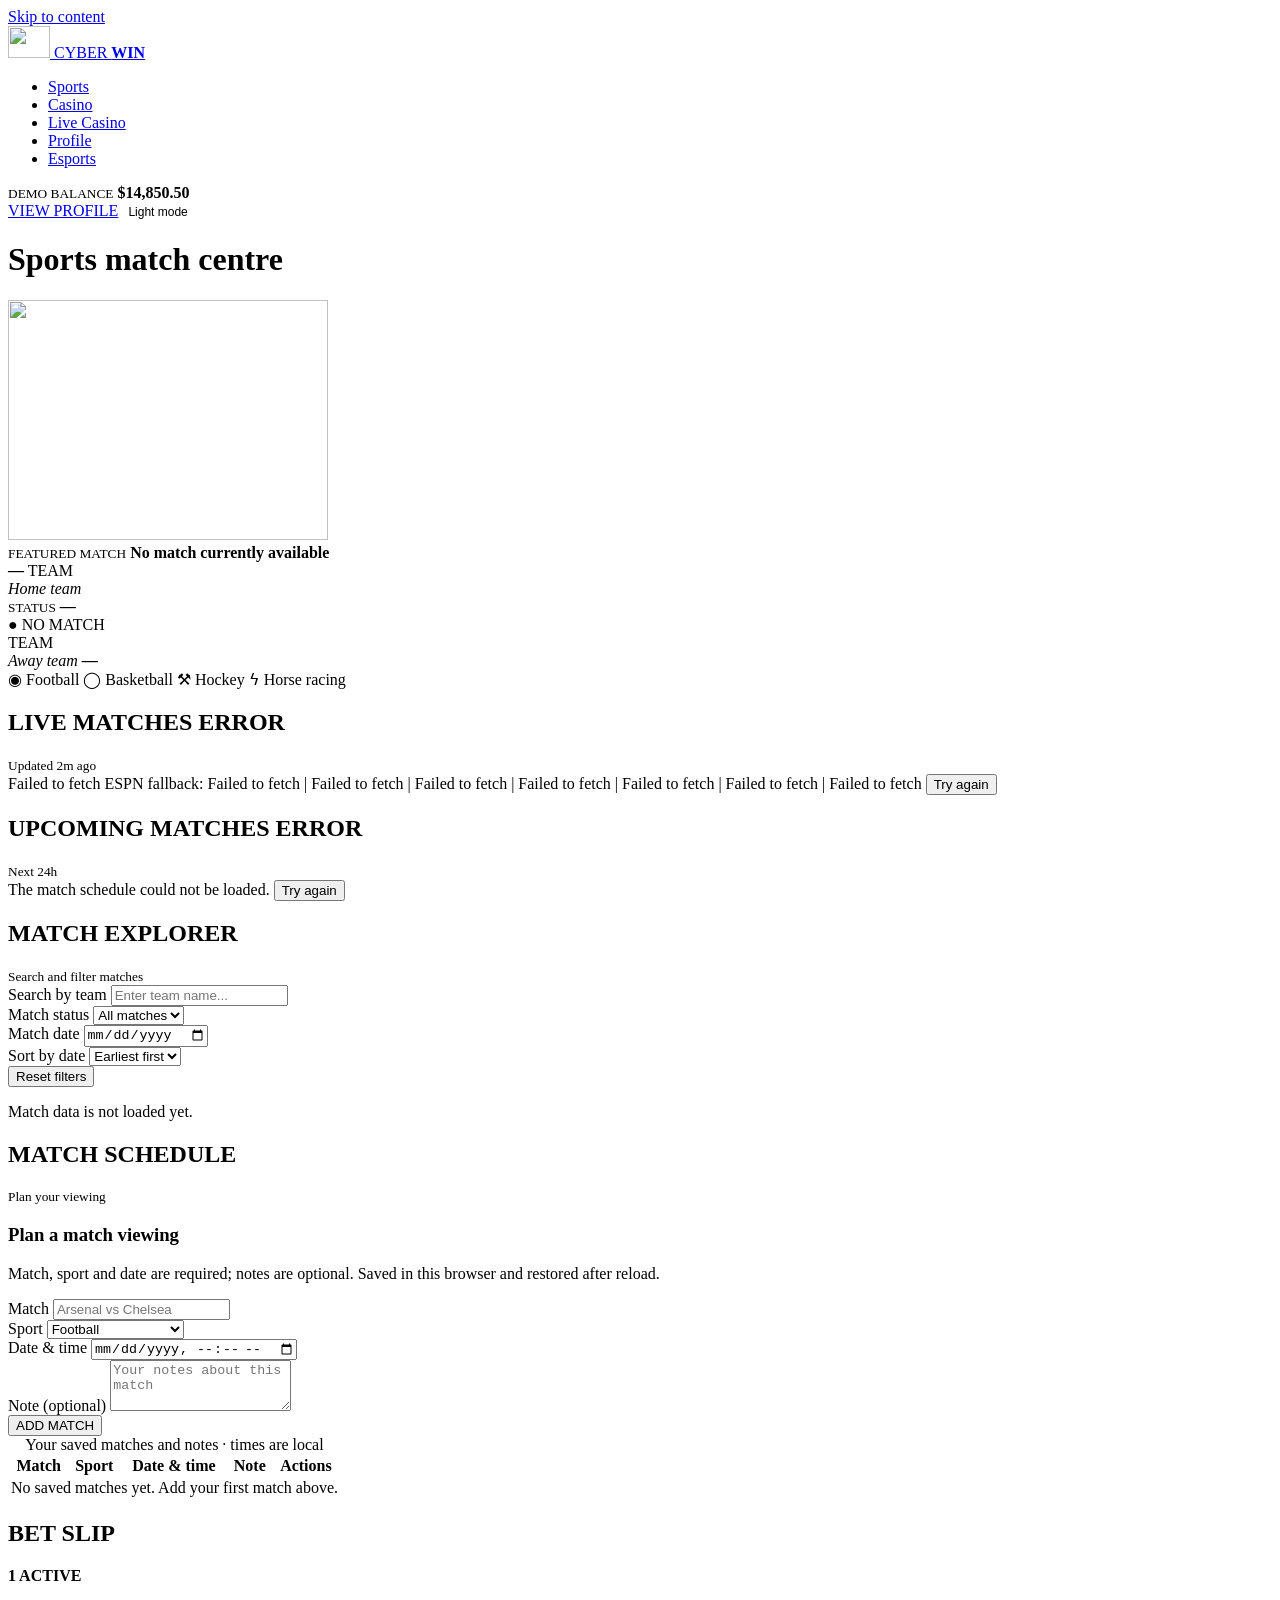
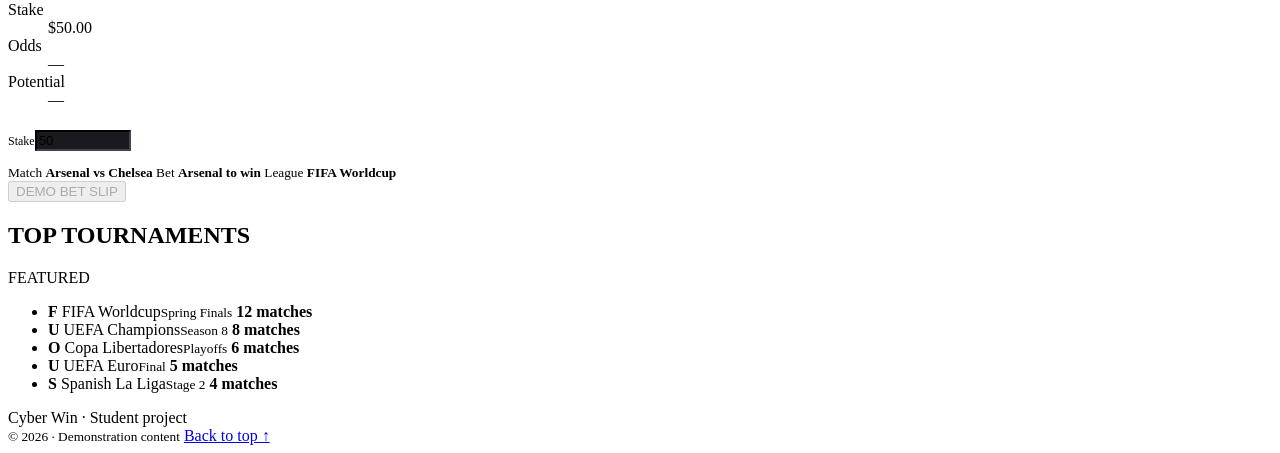
==== commit c1c51c63: "Merge remote-tracking branch 'origin/main'" ====
--- a/index.html
+++ b/index.html
@@ -10,6 +10,8 @@
   <link href="assets/css/sports-extra.css" rel="stylesheet">
   <link href="assets/css/shared.css" rel="stylesheet">
   <script src="assets/js/shared.js"></script>
+  <script src="assets/js/match-storage.js"></script>
+  <script src="assets/js/schedule.js"></script>
   <script src="assets/js/sports-data.js"></script>
 </head>
 
@@ -83,9 +85,108 @@
             <span>⚒ Hockey</span>
             <span>ϟ Horse racing</span>
           </div>
-
-
-
+          <section class="match-section" id="live-matches">
+            <div class="section-title">
+              <h2>LIVE MATCHES <b>LIVE</b>
+              </h2>
+              <small>Updated 2m ago</small>
+            </div>
+            <div class="live-card">
+              <div class="live-teams">
+                <span>
+                  <b>A</b> Arsenal</span>
+                <span>
+                  <b>C</b> Chelsea</span>
+                <small>BARCELONA</small>
+              </div>
+              <span class="tiny-live">LIVE</span>
+              <span class="current-score">1 - 2</span>
+              <div class="odds">
+                <span class="chosen">
+                  <em>1</em> 1.72</span>
+                <span>
+                  <em>X</em> 3.40</span>
+                <span>
+                  <em>2</em> 2.05</span>
+              </div>
+            </div>
+          </section>
+          <section class="match-section upcoming">
+            <div class="section-title">
+              <h2>UPCOMING MATCHES <b>5 MATCHES</b>
+              </h2>
+              <small>Next 24h</small>
+            </div>
+            <div class="fixture-list">
+              <div class="fixture">
+                <span class="club">
+                  <b>A</b> Arsenal</span>
+                <span>vs</span>
+                <span class="club">
+                  <b>B</b> Barys</span>
+                <em>PRO LEAGUE</em>
+                <small>Tomorrow · 18:00</small>
+                <span class="fixture-odds">
+                  <i>1.85</i>
+                  <i>3.40</i>
+                  <i>1.95</i>
+                </span>
+              </div>
+              <div class="fixture">
+                <span class="club">
+                  <b>R</b> Real Madrid</span>
+                <span>vs</span>
+                <span class="club">
+                  <b>B</b> Barcelona</span>
+                <em>GRAND FINAL</em>
+                <small>Tomorrow · 20:30</small>
+                <span class="fixture-odds">
+                  <i>1.72</i>
+                  <i>3.10</i>
+                  <i>2.05</i>
+                </span>
+              </div>
+              <div class="fixture">
+                <span class="club">
+                  <b>M</b> Manchester United</span>
+                <span>vs</span>
+                <span class="club">
+                  <b>S</b> Spartak</span>
+                <small>25.09 · 16:30</small>
+                <span class="fixture-odds">
+                  <i>1.72</i>
+                  <i>3.10</i>
+                  <i>2.05</i>
+                </span>
+              </div>
+              <div class="fixture">
+                <span class="club">
+                  <b>A</b> Aalen</span>
+                <span>vs</span>
+                <span class="club">
+                  <b>S</b> Spartak</span>
+                <small>30.09 · 20:30</small>
+                <span class="fixture-odds">
+                  <i>1.72</i>
+                  <i>3.10</i>
+                  <i>2.05</i>
+                </span>
+              </div>
+              <div class="fixture">
+                <span class="club">
+                  <b>B</b> Boca Juniors</span>
+                <span>vs</span>
+                <span class="club">
+                  <b>B</b> Bayern Munich</span>
+                <small>30.09 · 21:30</small>
+                <span class="fixture-odds">
+                  <i>1.72</i>
+                  <i>3.10</i>
+                  <i>2.05</i>
+                </span>
+              </div>
+            </div>
+          </section>
 
           <section class="match-section" id="match-explorer">
             <div class="section-title">
@@ -144,115 +245,10 @@
             <p id="match-filter-summary" role="status" aria-live="polite">
               Match data is not loaded yet.
             </p>
+
+            <div id="match-results" class="fixture-list">
+            </div>
           </section>
-
-
-
-
-          <section class="match-section" id="live-matches">
-            <div class="section-title">
-              <h2>LIVE MATCHES <b>LIVE</b>
-              </h2>
-              <small>Updated 2m ago</small>
-            </div>
-            <div class="live-card">
-              <div class="live-teams">
-                <span>
-                  <b>A</b> Arsenal</span>
-                <span>
-                  <b>C</b> Chelsea</span>
-                <small>BARCELONA</small>
-              </div>
-              <span class="tiny-live">LIVE</span>
-              <span class="current-score">1 - 2</span>
-              <div class="odds">
-                <span class="chosen">
-                  <em>1</em> 1.72</span>
-                <span>
-                  <em>X</em> 3.40</span>
-                <span>
-                  <em>2</em> 2.05</span>
-              </div>
-            </div>
-          </section>
-          <section class="match-section upcoming">
-            <div class="section-title">
-              <h2>UPCOMING MATCHES <b>5 MATCHES</b>
-              </h2>
-              <small>Next 24h</small>
-            </div>
-            <div class="fixture-list">
-              <div class="fixture">
-                <span class="club">
-                  <b>A</b> Arsenal</span>
-                <span>vs</span>
-                <span class="club">
-                  <b>B</b> Barys</span>
-                <em>PRO LEAGUE</em>
-                <small>Tomorrow · 18:00</small>
-                <span class="fixture-odds">
-                  <i>1.85</i>
-                  <i>3.40</i>
-                  <i>1.95</i>
-                </span>
-              </div>
-              <div class="fixture">
-                <span class="club">
-                  <b>R</b> Real Madrid</span>
-                <span>vs</span>
-                <span class="club">
-                  <b>B</b> Barcelona</span>
-                <em>GRAND FINAL</em>
-                <small>Tomorrow · 20:30</small>
-                <span class="fixture-odds">
-                  <i>1.72</i>
-                  <i>3.10</i>
-                  <i>2.05</i>
-                </span>
-              </div>
-              <div class="fixture">
-                <span class="club">
-                  <b>M</b> Manchester United</span>
-                <span>vs</span>
-                <span class="club">
-                  <b>S</b> Spartak</span>
-                <small>25.09 · 16:30</small>
-                <span class="fixture-odds">
-                  <i>1.72</i>
-                  <i>3.10</i>
-                  <i>2.05</i>
-                </span>
-              </div>
-              <div class="fixture">
-                <span class="club">
-                  <b>A</b> Aalen</span>
-                <span>vs</span>
-                <span class="club">
-                  <b>S</b> Spartak</span>
-                <small>30.09 · 20:30</small>
-                <span class="fixture-odds">
-                  <i>1.72</i>
-                  <i>3.10</i>
-                  <i>2.05</i>
-                </span>
-              </div>
-              <div class="fixture">
-                <span class="club">
-                  <b>B</b> Boca Juniors</span>
-                <span>vs</span>
-                <span class="club">
-                  <b>B</b> Bayern Munich</span>
-                <small>30.09 · 21:30</small>
-                <span class="fixture-odds">
-                  <i>1.72</i>
-                  <i>3.10</i>
-                  <i>2.05</i>
-                </span>
-              </div>
-            </div>
-          </section>
-
-
 
           <section class="watchlist" id="watchlist" aria-labelledby="watchlist-title">
             <div class="section-title">
@@ -262,8 +258,7 @@
             <form action="index.html#watchlist" method="get" class="schedule-form" aria-labelledby="schedule-form-title"
               aria-describedby="schedule-note">
               <h3 id="schedule-form-title">Plan a match viewing</h3>
-              <p class="schedule-note" id="schedule-note">All fields are required. Submitting reloads this page; entries
-                are not saved or added to the schedule.</p>
+              <p class="schedule-note" id="schedule-note">Match, sport and date are required; notes are optional. Saved in this browser and restored after reload.</p>
               <div class="schedule-fields row g-3">
                 <div class="col-12 col-md-6 col-xl-4">
                   <label for="match-name" class="form-label">Match</label>
@@ -277,6 +272,13 @@
                     <option>Basketball</option>
                     <option>Hockey</option>
                     <option>Esports</option>
+                    <option>Horse racing</option>
+                    <option>CS2</option>
+                    <option>Dota 2</option>
+                    <option>League of Legends</option>
+                    <option>Valorant</option>
+                    <option>Apex Legends</option>
+                    <option>Overwatch 2</option>
                   </select>
                 </div>
                 <div class="col-12 col-md-6 col-xl-4">
@@ -284,44 +286,31 @@
                   <input id="match-time" name="time" type="datetime-local" required class="form-control">
                 </div>
               </div>
-              <div class="schedule-actions">
-                <button class="wide-green btn btn-success" type="submit">SUBMIT</button>
+              <div class="schedule-fields mt-3">
+                <label for="match-note" class="form-label">Note (optional)</label>
+                <textarea id="match-note" name="note" class="form-control" rows="3" maxlength="1000"
+                  placeholder="Your notes about this match"></textarea>
+              </div>
+              <div class="schedule-actions gap-2">
+                <button id="cancel-schedule" class="btn btn-outline-secondary" type="button" hidden>Cancel</button>
+                <button class="wide-green btn btn-success" type="submit">ADD MATCH</button>
               </div>
             </form>
+            <p id="schedule-message" class="schedule-message" role="status" aria-live="polite"></p>
             <div class="schedule-table-wrap table-responsive" role="region" aria-label="Match schedule table"
               tabindex="0">
               <table class="schedule-table table table-dark table-striped align-middle mb-0">
-                <caption>Sample match schedule · times are local</caption>
+                <caption>Your saved matches and notes · times are local</caption>
                 <thead>
                   <tr>
                     <th scope="col">Match</th>
                     <th scope="col">Sport</th>
                     <th scope="col">Date &amp; time</th>
+                    <th scope="col">Note</th>
+                    <th scope="col">Actions</th>
                   </tr>
                 </thead>
-                <tbody>
-                  <tr>
-                    <th scope="row">Arsenal vs Chelsea</th>
-                    <td>Football</td>
-                    <td>
-                      <time datetime="2026-10-10T18:00">10 Oct 2026, 18:00</time>
-                    </td>
-                  </tr>
-                  <tr>
-                    <th scope="row">Lakers vs Celtics</th>
-                    <td>Basketball</td>
-                    <td>
-                      <time datetime="2026-10-11T20:30">11 Oct 2026, 20:30</time>
-                    </td>
-                  </tr>
-                  <tr>
-                    <th scope="row">Barys vs Spartak</th>
-                    <td>Hockey</td>
-                    <td>
-                      <time datetime="2026-10-12T16:00">12 Oct 2026, 16:00</time>
-                    </td>
-                  </tr>
-                </tbody>
+                <tbody></tbody>
               </table>
             </div>
           </section>
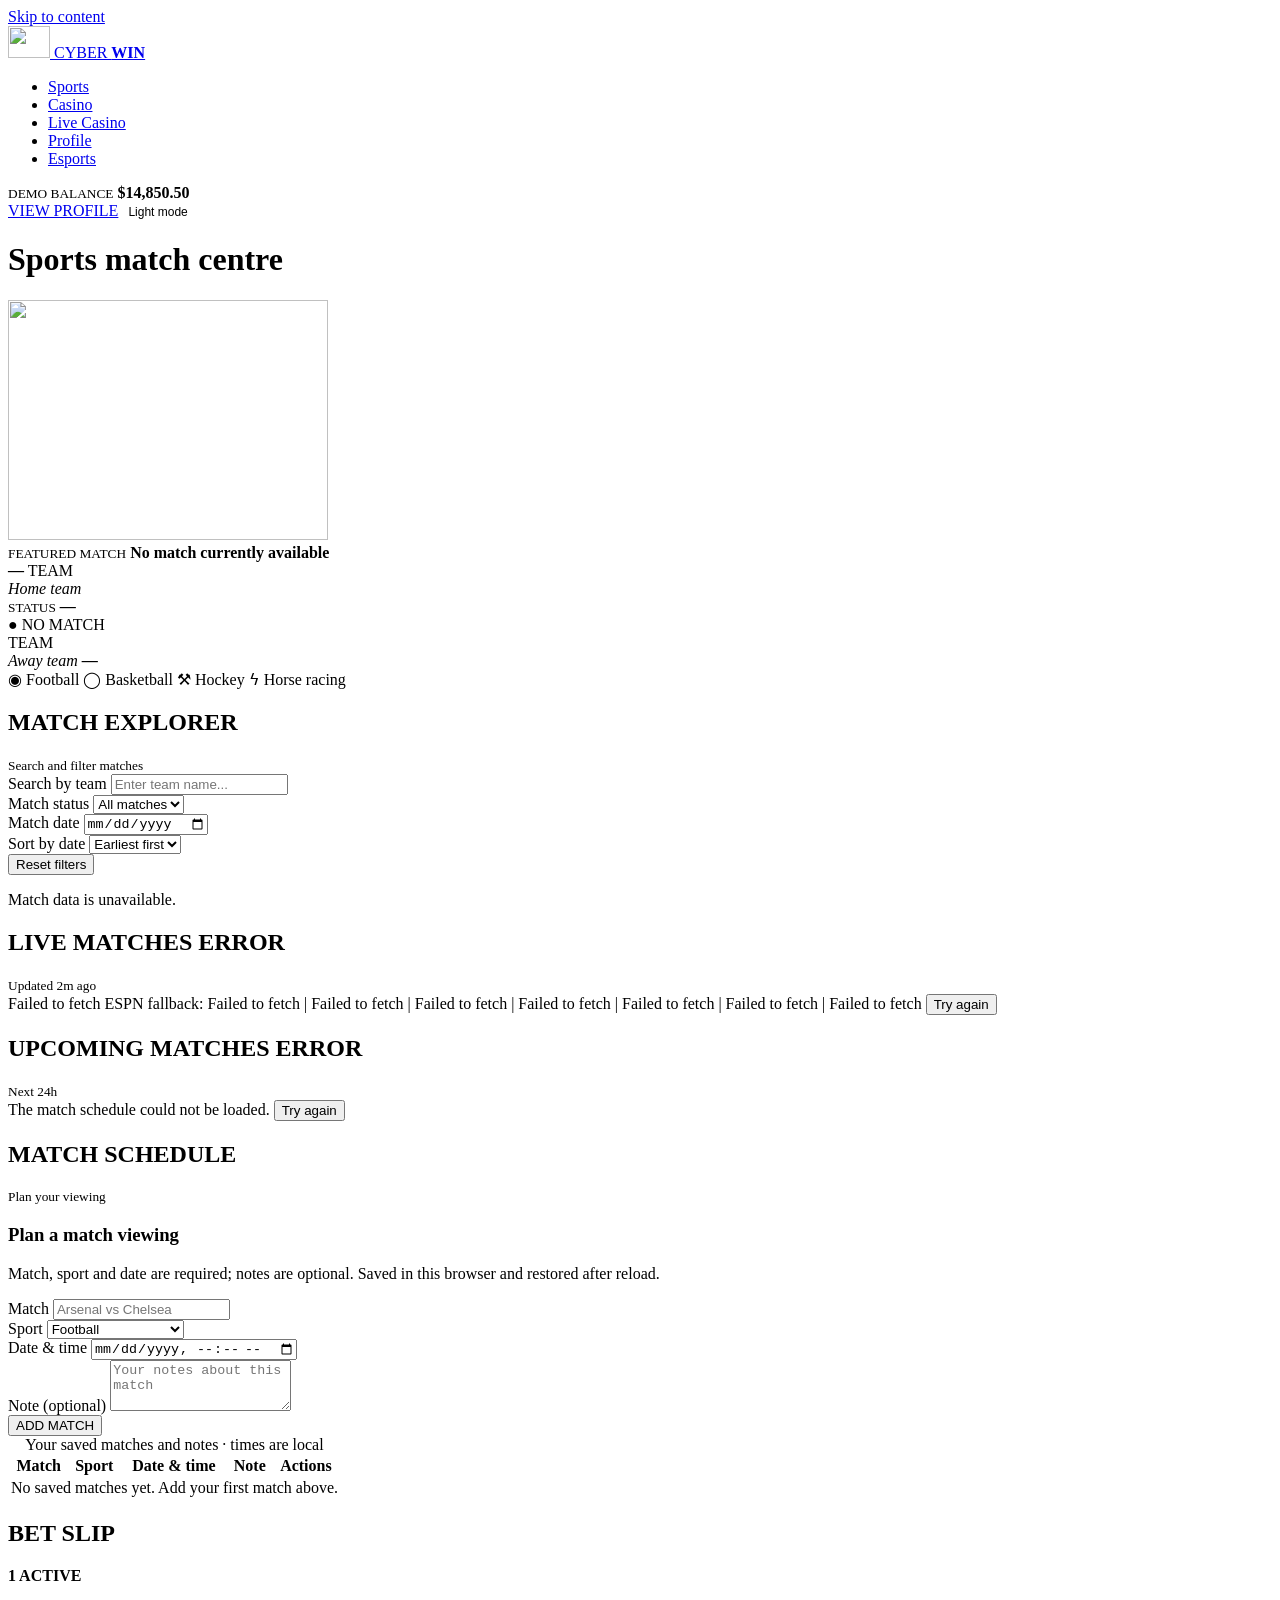
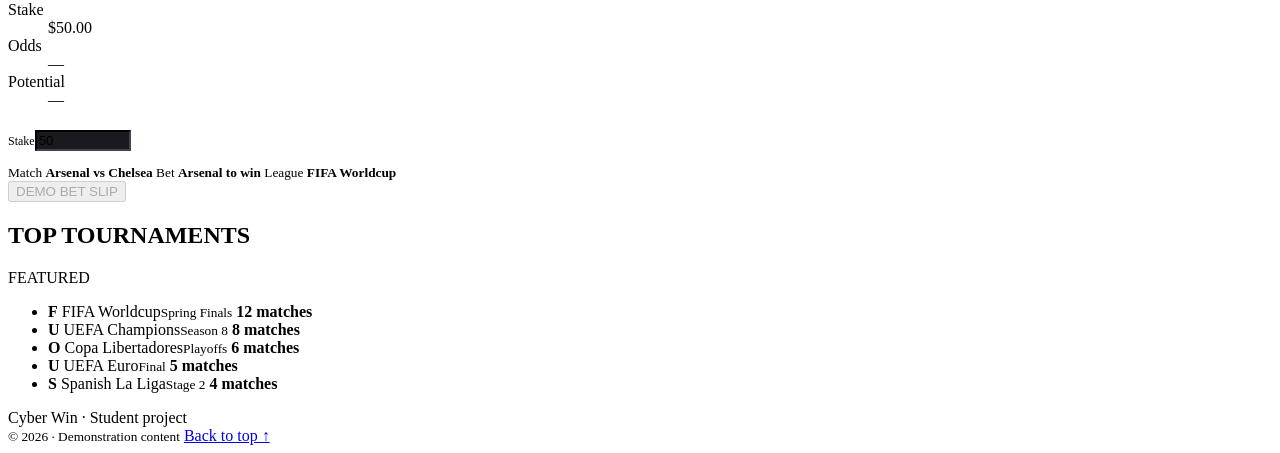
==== commit 8ca4374e: "add readme" ====
--- a/index.html
+++ b/index.html
@@ -85,109 +85,6 @@
             <span>⚒ Hockey</span>
             <span>ϟ Horse racing</span>
           </div>
-          <section class="match-section" id="live-matches">
-            <div class="section-title">
-              <h2>LIVE MATCHES <b>LIVE</b>
-              </h2>
-              <small>Updated 2m ago</small>
-            </div>
-            <div class="live-card">
-              <div class="live-teams">
-                <span>
-                  <b>A</b> Arsenal</span>
-                <span>
-                  <b>C</b> Chelsea</span>
-                <small>BARCELONA</small>
-              </div>
-              <span class="tiny-live">LIVE</span>
-              <span class="current-score">1 - 2</span>
-              <div class="odds">
-                <span class="chosen">
-                  <em>1</em> 1.72</span>
-                <span>
-                  <em>X</em> 3.40</span>
-                <span>
-                  <em>2</em> 2.05</span>
-              </div>
-            </div>
-          </section>
-          <section class="match-section upcoming">
-            <div class="section-title">
-              <h2>UPCOMING MATCHES <b>5 MATCHES</b>
-              </h2>
-              <small>Next 24h</small>
-            </div>
-            <div class="fixture-list">
-              <div class="fixture">
-                <span class="club">
-                  <b>A</b> Arsenal</span>
-                <span>vs</span>
-                <span class="club">
-                  <b>B</b> Barys</span>
-                <em>PRO LEAGUE</em>
-                <small>Tomorrow · 18:00</small>
-                <span class="fixture-odds">
-                  <i>1.85</i>
-                  <i>3.40</i>
-                  <i>1.95</i>
-                </span>
-              </div>
-              <div class="fixture">
-                <span class="club">
-                  <b>R</b> Real Madrid</span>
-                <span>vs</span>
-                <span class="club">
-                  <b>B</b> Barcelona</span>
-                <em>GRAND FINAL</em>
-                <small>Tomorrow · 20:30</small>
-                <span class="fixture-odds">
-                  <i>1.72</i>
-                  <i>3.10</i>
-                  <i>2.05</i>
-                </span>
-              </div>
-              <div class="fixture">
-                <span class="club">
-                  <b>M</b> Manchester United</span>
-                <span>vs</span>
-                <span class="club">
-                  <b>S</b> Spartak</span>
-                <small>25.09 · 16:30</small>
-                <span class="fixture-odds">
-                  <i>1.72</i>
-                  <i>3.10</i>
-                  <i>2.05</i>
-                </span>
-              </div>
-              <div class="fixture">
-                <span class="club">
-                  <b>A</b> Aalen</span>
-                <span>vs</span>
-                <span class="club">
-                  <b>S</b> Spartak</span>
-                <small>30.09 · 20:30</small>
-                <span class="fixture-odds">
-                  <i>1.72</i>
-                  <i>3.10</i>
-                  <i>2.05</i>
-                </span>
-              </div>
-              <div class="fixture">
-                <span class="club">
-                  <b>B</b> Boca Juniors</span>
-                <span>vs</span>
-                <span class="club">
-                  <b>B</b> Bayern Munich</span>
-                <small>30.09 · 21:30</small>
-                <span class="fixture-odds">
-                  <i>1.72</i>
-                  <i>3.10</i>
-                  <i>2.05</i>
-                </span>
-              </div>
-            </div>
-          </section>
-
           <section class="match-section" id="match-explorer">
             <div class="section-title">
               <h2>MATCH EXPLORER</h2>
@@ -246,9 +143,115 @@
               Match data is not loaded yet.
             </p>
 
-            <div id="match-results" class="fixture-list">
-            </div>
+
           </section>
+
+
+
+          <section class="match-section" id="live-matches">
+            <div class="section-title">
+              <h2>LIVE MATCHES <b>LIVE</b>
+              </h2>
+              <small>Updated 2m ago</small>
+            </div>
+            <div class="live-card">
+              <div class="live-teams">
+                <span>
+                  <b>A</b> Arsenal</span>
+                <span>
+                  <b>C</b> Chelsea</span>
+                <small>BARCELONA</small>
+              </div>
+              <span class="tiny-live">LIVE</span>
+              <span class="current-score">1 - 2</span>
+              <div class="odds">
+                <span class="chosen">
+                  <em>1</em> 1.72</span>
+                <span>
+                  <em>X</em> 3.40</span>
+                <span>
+                  <em>2</em> 2.05</span>
+              </div>
+            </div>
+          </section>
+          <section class="match-section upcoming">
+            <div class="section-title">
+              <h2>UPCOMING MATCHES <b>5 MATCHES</b>
+              </h2>
+              <small>Next 24h</small>
+            </div>
+            <div class="fixture-list">
+              <div class="fixture">
+                <span class="club">
+                  <b>A</b> Arsenal</span>
+                <span>vs</span>
+                <span class="club">
+                  <b>B</b> Barys</span>
+                <em>PRO LEAGUE</em>
+                <small>Tomorrow · 18:00</small>
+                <span class="fixture-odds">
+                  <i>1.85</i>
+                  <i>3.40</i>
+                  <i>1.95</i>
+                </span>
+              </div>
+              <div class="fixture">
+                <span class="club">
+                  <b>R</b> Real Madrid</span>
+                <span>vs</span>
+                <span class="club">
+                  <b>B</b> Barcelona</span>
+                <em>GRAND FINAL</em>
+                <small>Tomorrow · 20:30</small>
+                <span class="fixture-odds">
+                  <i>1.72</i>
+                  <i>3.10</i>
+                  <i>2.05</i>
+                </span>
+              </div>
+              <div class="fixture">
+                <span class="club">
+                  <b>M</b> Manchester United</span>
+                <span>vs</span>
+                <span class="club">
+                  <b>S</b> Spartak</span>
+                <small>25.09 · 16:30</small>
+                <span class="fixture-odds">
+                  <i>1.72</i>
+                  <i>3.10</i>
+                  <i>2.05</i>
+                </span>
+              </div>
+              <div class="fixture">
+                <span class="club">
+                  <b>A</b> Aalen</span>
+                <span>vs</span>
+                <span class="club">
+                  <b>S</b> Spartak</span>
+                <small>30.09 · 20:30</small>
+                <span class="fixture-odds">
+                  <i>1.72</i>
+                  <i>3.10</i>
+                  <i>2.05</i>
+                </span>
+              </div>
+              <div class="fixture">
+                <span class="club">
+                  <b>B</b> Boca Juniors</span>
+                <span>vs</span>
+                <span class="club">
+                  <b>B</b> Bayern Munich</span>
+                <small>30.09 · 21:30</small>
+                <span class="fixture-odds">
+                  <i>1.72</i>
+                  <i>3.10</i>
+                  <i>2.05</i>
+                </span>
+              </div>
+            </div>
+          </section>
+
+
 
           <section class="watchlist" id="watchlist" aria-labelledby="watchlist-title">
             <div class="section-title">
@@ -258,7 +261,8 @@
             <form action="index.html#watchlist" method="get" class="schedule-form" aria-labelledby="schedule-form-title"
               aria-describedby="schedule-note">
               <h3 id="schedule-form-title">Plan a match viewing</h3>
-              <p class="schedule-note" id="schedule-note">Match, sport and date are required; notes are optional. Saved in this browser and restored after reload.</p>
+              <p class="schedule-note" id="schedule-note">Match, sport and date are required; notes are optional. Saved
+                in this browser and restored after reload.</p>
               <div class="schedule-fields row g-3">
                 <div class="col-12 col-md-6 col-xl-4">
                   <label for="match-name" class="form-label">Match</label>
